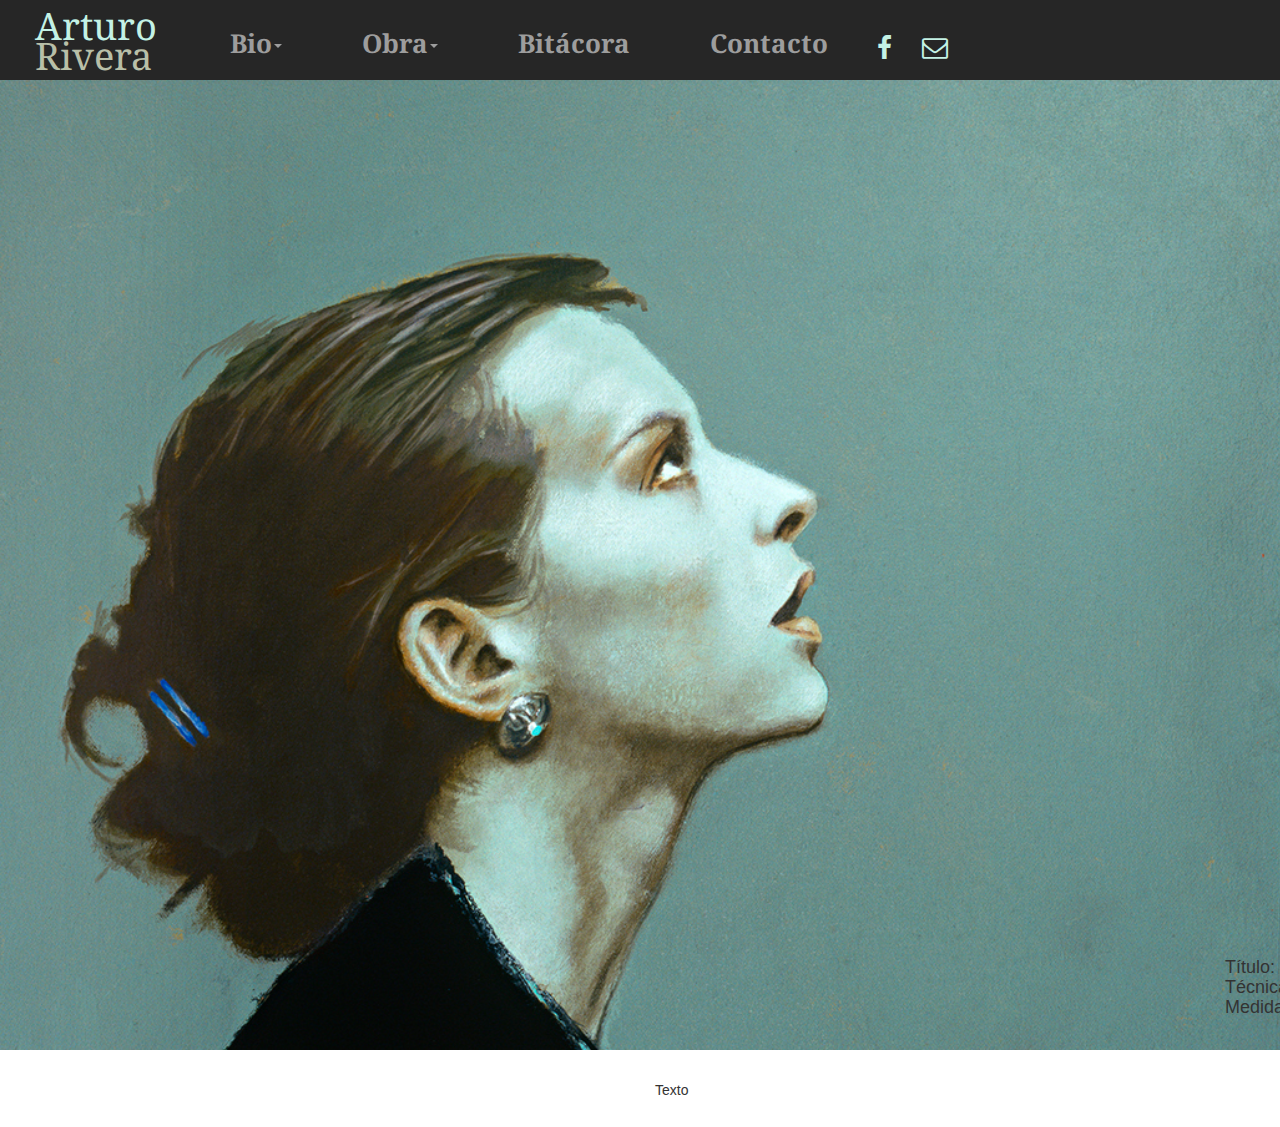
==== documentos/www/index.html @ b8a372f9 "Se completo el diseño de la NAVBAR" ====
<!DOCTYPE html>
<html >

<head>
    <meta charset="utf-8">
    <meta http-equiv="X-UA-Compatible" content "IE-edge">
    <meta name="viewport" content="width=device-width, initial-scale=1">
    <title> Arturo Rivera</title>
    <link href="css/styles.css" rel="stylesheet">
    <!-- Bootstrap CSS-->
    <link href="css/bootstrap.css" rel="stylesheet">

    <link href="css/bootstrap-social.css" rel="stylesheet">
    <link href="css/font-awesome.min.css" rel="stylesheet">
    <!-- Fonts Links-->
    <link href="https://fonts.googleapis.com/css?family=Droid+Serif:400,700|Montserrat:400,700" rel="stylesheet">
    <!-- FontawesomeCDN-->
    <link rel="stylesheet" href="https://maxcdn.bootstrapcdn.com/font-awesome/4.6.3/css/font-awesome.min.css">

    <body>
        <!--NavBar-->
        <nav class="navbar navbar-inverse " role="navigation">
            <!-- Brand and toggle get grouped for better mobile display-->
            <div class="container-fluid">
                <div class="navbar-heade">
                    <!-- TODO Solucionar que el boton de menu del disposivo movil,
                  no muestra las opciones para navegar-->
                    <button type="button" class="navbar-toggle" data-toggle="collapse" data-target="#nav-cont">
                      <span class="icon-bar"></span>
                      <span class="icon-bar"></span>
                      <span class="icon-bar"></span>
                    </button>
                    <div class="button logo navbar-brand">
                        <a href="#index ">
                            <div class="row ">
                                <p class="logo0">Arturo</p>
                            </div>
                            <div class="row">
                                <p class="logo1">Rivera</p>
                            </div>
                        </a>
                    </div>
                </div>
                <!-- Collect the nav links, forms, and other content for toggling -->
                <div class=" collapse navbar-collapse main-nav" id="nav-cont">
                    <div class="container col-xs-12 col-sm-10 col-md-8 ">
                        <ul class="nav navbar-nav navbar-right">
                            <li >
                                <a class="fa fa-2x fa-facebook-f" href="https://www.facebook.com/profile.php?id=100011959423490&fref=ts"></a>
                            </li>
                            <li  >
                                <a class="fa fa-2x fa-envelope-o" href="mailto:arturorivera1945@gmail.com"></a>
                            </li>
                        </ul>
                        <ul class="nav navbar-nav navbar-left">
                            <li class=" element-nav dropdown">
                                <a href="#" class="dropdown-toggle" data-toggle="dropdown" role="button" aria-haspopup="true" aria-expanded="false">Bio<span class="caret"></span></a>
                                <ul class="dropdown-menu">
                                    <li class="element-nav">
                                        <a href="#">Semblanza</a>
                                    </li>
                                    <li class="element-nav">
                                        <a href="#">Línea del Tiempo</a>
                                    </li>
                                </ul>
                            </li>
                            <li class=" dropdown element-nav">
                                <a href="#" class="dropdown-toggle" data-toggle="dropdown" role="button" aria-haspopup="true" aria-expanded="false">Obra<span class="caret"></span></a>
                                <ul class="dropdown-menu">
                                    <li class="element-nav">
                                        <a href="#">Obra Pictórica</a>
                                    </li>
                                    <li class="element-nav">
                                        <a href="#">Obra Gráfica</a>
                                    </li>
                                    <li class="element-nav">
                                        <a href="#">Obra Tridimensional</a>
                                    </li>
                                </ul>
                            </li>
                            <li class="element-nav">
                                <a href="#">Bitácora</a>
                            </li>
                            <li class="element-nav">
                                <a href="#">Contacto</a>
                            </li>
                        </ul>

                    </div>
                </div>
                <!-- /.navbar-collapse -->
            </div>
        </nav>
        <div class="jumbotron">
            <div class="container push-spaces">
                <div style="padding-top:850px ;" class="container col-sm-offset-12 fichas-tecnicas">
                  <h4>Título: Casi nunca</br>Técnica: Óleo/tela</br>Medida: 80 x 62cm</h4>
                </div>
            </div>
        </div>

        <div id="texto-inicio" class="container col-sm-offset-6">
            <p>Texto</p< </div>



                <!-- jQuery (necessary for Bootstrap's JavaScript plugins) -->
                <script src="https://ajax.googleapis.com/ajax/libs/jquery/1.11.3/jquery.min.js"></script>
                <!-- jQuery (necessary for Bootstrap's JavaScript plugins) -->
                <script src="appscripts/bootstrap.js"></script>
                <script src="appscript/jquery-1.6.1.min.js"></script>
    </body>

</html>
---- documentos/www/css/styles.css ----
/*
Paletas de colores
AR011
#D92A4A
#0D0D0D
#F2F2F2
#262626
#6092A6

AR009
#262626
#DCF2F0
#C4F2E5
#B8BFA8
#595857
*/
font-family: 'Droid Serif', serif;
font-family: 'Montserrat', sans-serif;
@media media(min-width:768px) {

}
body {
    font-family: 'Montserrat', sans-serif;
    font-size: 14px;
    background: #F2F2F2;
    width: 100%;
}

h1,h2,h3,h4{
  font-family: 'Droid Serif', serif;
}

p.logo0 {
    color: #C4F2E5 !important;
}
p.logo1 {
    color: #B8BFA8 !important;
}

.logo {
    padding-left: 30px;
    font-family: 'Droid Serif', serf;
    font-size: 36px;
    opacity: 0.8;
    width:150px;
    filter: alpha(opacity=40);
}

.logo:hover {
    opacity: 1;
}

.main-nav {
    font-family: 'Droid Serif', serif;
    font-weight: bold;
}

.nav a {
    font-size: 26px;
}

.nav a:hover {
    color: #D92A4A !important;
}

ul.dropdown-menu>li {
    font-family: 'Montserrat', sans-serif;
    font-size: 18px ;
    background: #F2F2F2;
}

.nav>li:hover {}
.navbar-left{
  left: 500px;
}
.navbar-inverse .navbar-nav > li > a{


}
.element-nav{
  padding-top: 10px;
  padding-left: 50px;
}

.navbar-nav>li>.dropdown-menu, .navbar-nav>li>a {
    font-size: 26px;
    color: #DCF2F0;
}

.jumbotron {
    margin-top: -50px;
    margin-bottom: 0px;
    background: url("../data/CasinuncaBR00.jpg") ;
    background-repeat: no-repeat;
    background-size: cover;
      height: 1000px; /*same height as jumbotron */
      width: 100%;
      top:0;
      left:0;
      z-index: -1;
}
.fichas-tecnicas{
  padding-bottom: 100px;

}

a.fa{
  color: #C4F2E5 !important;
  margin-top:20px;
}
a.fa:hover{
  color:  #F2F2F2 !important;
}
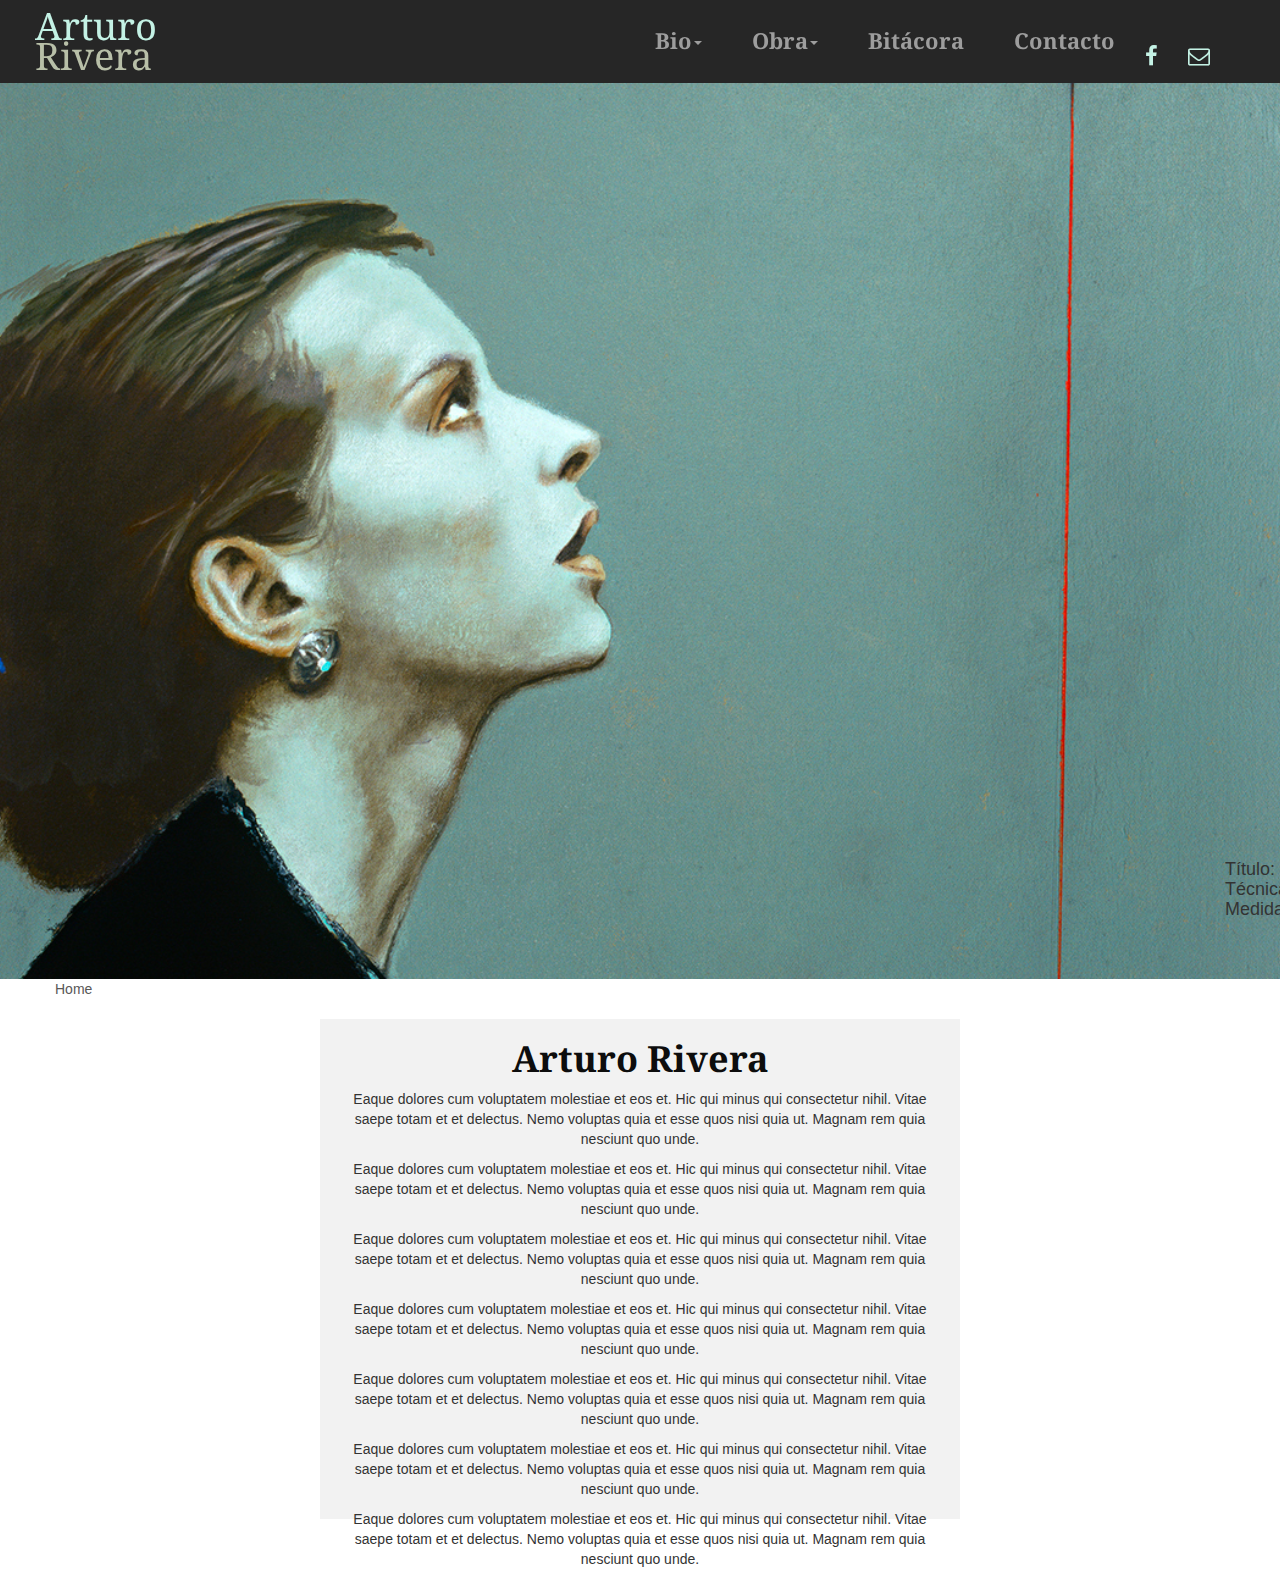
==== commit 7155a414: "agregue toda als estructura de la pagina y quedo resuelta la barra de navegacionn" ====
--- a/documentos/www/index.html
+++ b/documentos/www/index.html
@@ -1,5 +1,5 @@
 <!DOCTYPE html>
-<html >
+<html>
 
 <head>
     <meta charset="utf-8">
@@ -19,10 +19,10 @@
 
     <body>
         <!--NavBar-->
-        <nav class="navbar navbar-inverse " role="navigation">
+        <nav class="navbar navbar-inverse navbar-fixed-top" role="navigation">
             <!-- Brand and toggle get grouped for better mobile display-->
             <div class="container-fluid">
-                <div class="navbar-heade">
+                <div class="navbar-header">
                     <!-- TODO Solucionar que el boton de menu del disposivo movil,
                   no muestra las opciones para navegar-->
                     <button type="button" class="navbar-toggle" data-toggle="collapse" data-target="#nav-cont">
@@ -31,7 +31,7 @@
                       <span class="icon-bar"></span>
                     </button>
                     <div class="button logo navbar-brand">
-                        <a href="#index ">
+                        <a href="index.html ">
                             <div class="row ">
                                 <p class="logo0">Arturo</p>
                             </div>
@@ -43,72 +43,83 @@
                 </div>
                 <!-- Collect the nav links, forms, and other content for toggling -->
                 <div class=" collapse navbar-collapse main-nav" id="nav-cont">
-                    <div class="container col-xs-12 col-sm-10 col-md-8 ">
+                    <div class="container ">
                         <ul class="nav navbar-nav navbar-right">
-                            <li >
+                          <li class=" element-nav dropdown">
+                              <a href="#" class="dropdown-toggle" data-toggle="dropdown" role="button" aria-haspopup="true" aria-expanded="false">Bio<span class="caret"></span></a>
+                              <ul class="dropdown-menu">
+                                  <li class="element-nav">
+                                      <a href="semblanza.html">Semblanza</a>
+                                  </li>
+                                  <li class="element-nav">
+                                      <a href="linea.html">Línea del Tiempo</a>
+                                  </li>
+                              </ul>
+                          </li>
+                          <li class=" dropdown element-nav">
+                              <a href="#" class="dropdown-toggle" data-toggle="dropdown" role="button" aria-haspopup="true" aria-expanded="false">Obra<span class="caret"></span></a>
+                              <ul class="dropdown-menu">
+                                  <li class="element-nav">
+                                      <a href="pictorica.html">Obra Pictórica</a>
+                                  </li>
+                                  <li class="element-nav">
+                                      <a href="grafica.html">Obra Gráfica</a>
+                                  </li>
+                                  <li class="element-nav">
+                                      <a href="tridi.html">Obra Tridimensional</a>
+                                  </li>
+                              </ul>
+                          </li>
+                          <li class="element-nav">
+                              <a href="bitacora.html">Bitácora</a>
+                          </li>
+                          <li class="element-nav">
+                              <a href="contacto.html">Contacto</a>
+                          </li>
+                            <li>
                                 <a class="fa fa-2x fa-facebook-f" href="https://www.facebook.com/profile.php?id=100011959423490&fref=ts"></a>
                             </li>
-                            <li  >
+                            <li>
                                 <a class="fa fa-2x fa-envelope-o" href="mailto:arturorivera1945@gmail.com"></a>
                             </li>
                         </ul>
-                        <ul class="nav navbar-nav navbar-left">
-                            <li class=" element-nav dropdown">
-                                <a href="#" class="dropdown-toggle" data-toggle="dropdown" role="button" aria-haspopup="true" aria-expanded="false">Bio<span class="caret"></span></a>
-                                <ul class="dropdown-menu">
-                                    <li class="element-nav">
-                                        <a href="#">Semblanza</a>
-                                    </li>
-                                    <li class="element-nav">
-                                        <a href="#">Línea del Tiempo</a>
-                                    </li>
-                                </ul>
-                            </li>
-                            <li class=" dropdown element-nav">
-                                <a href="#" class="dropdown-toggle" data-toggle="dropdown" role="button" aria-haspopup="true" aria-expanded="false">Obra<span class="caret"></span></a>
-                                <ul class="dropdown-menu">
-                                    <li class="element-nav">
-                                        <a href="#">Obra Pictórica</a>
-                                    </li>
-                                    <li class="element-nav">
-                                        <a href="#">Obra Gráfica</a>
-                                    </li>
-                                    <li class="element-nav">
-                                        <a href="#">Obra Tridimensional</a>
-                                    </li>
-                                </ul>
-                            </li>
-                            <li class="element-nav">
-                                <a href="#">Bitácora</a>
-                            </li>
-                            <li class="element-nav">
-                                <a href="#">Contacto</a>
-                            </li>
-                        </ul>
-
                     </div>
                 </div>
                 <!-- /.navbar-collapse -->
             </div>
         </nav>
-        <div class="jumbotron">
+        <div id="bg">
             <div class="container push-spaces">
                 <div style="padding-top:850px ;" class="container col-sm-offset-12 fichas-tecnicas">
-                  <h4>Título: Casi nunca</br>Técnica: Óleo/tela</br>Medida: 80 x 62cm</h4>
+                    <h4>Título: Casi nunca</br>Técnica: Óleo/tela</br>Medida: 80 x 62cm</h4>
                 </div>
             </div>
         </div>
 
-        <div id="texto-inicio" class="container col-sm-offset-6">
-            <p>Texto</p< </div>
+        <div class="container-fluid ">
+            <ol class="breadcrumb">
+                Home
+            </ol>
+        </div>
+        <div id="texto-inicial" class="container col-sm-6 col-sm-offset-3">
+            <h1>Arturo Rivera</h1>
+            <p>Eaque dolores cum voluptatem molestiae et eos et. Hic qui minus qui consectetur nihil. Vitae saepe totam et et delectus. Nemo voluptas quia et esse quos nisi quia ut. Magnam rem quia nesciunt quo unde.</p>
+            <p>Eaque dolores cum voluptatem molestiae et eos et. Hic qui minus qui consectetur nihil. Vitae saepe totam et et delectus. Nemo voluptas quia et esse quos nisi quia ut. Magnam rem quia nesciunt quo unde.</p>
+            <p>Eaque dolores cum voluptatem molestiae et eos et. Hic qui minus qui consectetur nihil. Vitae saepe totam et et delectus. Nemo voluptas quia et esse quos nisi quia ut. Magnam rem quia nesciunt quo unde.</p>
+            <p>Eaque dolores cum voluptatem molestiae et eos et. Hic qui minus qui consectetur nihil. Vitae saepe totam et et delectus. Nemo voluptas quia et esse quos nisi quia ut. Magnam rem quia nesciunt quo unde.</p>
+            <p>Eaque dolores cum voluptatem molestiae et eos et. Hic qui minus qui consectetur nihil. Vitae saepe totam et et delectus. Nemo voluptas quia et esse quos nisi quia ut. Magnam rem quia nesciunt quo unde.</p>
+            <p>Eaque dolores cum voluptatem molestiae et eos et. Hic qui minus qui consectetur nihil. Vitae saepe totam et et delectus. Nemo voluptas quia et esse quos nisi quia ut. Magnam rem quia nesciunt quo unde.</p>
+            <p>Eaque dolores cum voluptatem molestiae et eos et. Hic qui minus qui consectetur nihil. Vitae saepe totam et et delectus. Nemo voluptas quia et esse quos nisi quia ut. Magnam rem quia nesciunt quo unde.</p>
+
+        </div>
 
 
 
-                <!-- jQuery (necessary for Bootstrap's JavaScript plugins) -->
-                <script src="https://ajax.googleapis.com/ajax/libs/jquery/1.11.3/jquery.min.js"></script>
-                <!-- jQuery (necessary for Bootstrap's JavaScript plugins) -->
-                <script src="appscripts/bootstrap.js"></script>
-                <script src="appscript/jquery-1.6.1.min.js"></script>
+        <!-- jQuery (necessary for Bootstrap's JavaScript plugins) -->
+        <script src="https://ajax.googleapis.com/ajax/libs/jquery/1.11.3/jquery.min.js"></script>
+        <!-- jQuery (necessary for Bootstrap's JavaScript plugins) -->
+        <script src="appscripts/bootstrap.js"></script>
+        <script src="appscript/jquery-1.6.1.min.js"></script>
     </body>
 
 </html>
--- a/documentos/www/css/styles.css
+++ b/documentos/www/css/styles.css
@@ -14,11 +14,11 @@
 #B8BFA8
 #595857
 */
+
 font-family: 'Droid Serif', serif;
 font-family: 'Montserrat', sans-serif;
-@media media(min-width:768px) {
+@media media(min-width:768px) {}
 
-}
 body {
     font-family: 'Montserrat', sans-serif;
     font-size: 14px;
@@ -26,15 +26,25 @@
     width: 100%;
 }
 
-h1,h2,h3,h4{
-  font-family: 'Droid Serif', serif;
+#texto-inicial h1, h2, h3, h4 {
+    color: #0D0D0D;
+    font-family: 'Droid Serif', serif;
+    font-weight: bolder;
 }
 
 p.logo0 {
     color: #C4F2E5 !important;
 }
+
 p.logo1 {
     color: #B8BFA8 !important;
+}
+
+#texto-inicial {
+    padding-top: -50px;
+    height: 500px;
+    text-align: center;
+    background-color: #F2F2F2;
 }
 
 .logo {
@@ -42,8 +52,12 @@
     font-family: 'Droid Serif', serf;
     font-size: 36px;
     opacity: 0.8;
-    width:150px;
     filter: alpha(opacity=40);
+}
+
+.navbar-inverse {
+    height: 83px !important;
+    border-color: ;
 }
 
 .logo:hover {
@@ -56,7 +70,7 @@
 }
 
 .nav a {
-    font-size: 26px;
+    font-size: 24px;
 }
 
 .nav a:hover {
@@ -65,49 +79,67 @@
 
 ul.dropdown-menu>li {
     font-family: 'Montserrat', sans-serif;
-    font-size: 18px ;
+    font-size: 18px;
     background: #F2F2F2;
 }
 
 .nav>li:hover {}
-.navbar-left{
-  left: 500px;
+
+.navbar-left {
+    left: 500px;
 }
-.navbar-inverse .navbar-nav > li > a{
 
+.navbar-inverse .navbar-nav>li>a {}
 
-}
-.element-nav{
-  padding-top: 10px;
-  padding-left: 50px;
+.element-nav {
+    padding-top: 10px;
+    padding-left: 20px;
 }
 
 .navbar-nav>li>.dropdown-menu, .navbar-nav>li>a {
-    font-size: 26px;
+    font-size: 22px;
     color: #DCF2F0;
+}
+
+#bg {
+    background-image: url('../data/CasinuncaBR00.jpg');
+    background-repeat: no-repeat;
+    background-size: cover;
+    background-position: center;
+    width: 100%;
+    height: auto;
+    position: relative;
+}
+
+@media only screen and (max-width: 846px) {
+    .navbar-inverse.navbar-fixed-top{
+      height:170px;
+    }
 }
 
 .jumbotron {
     margin-top: -50px;
     margin-bottom: 0px;
-    background: url("../data/CasinuncaBR00.jpg") ;
+    background: url("../data/CasinuncaBR00.jpg");
     background-repeat: no-repeat;
     background-size: cover;
-      height: 1000px; /*same height as jumbotron */
-      width: 100%;
-      top:0;
-      left:0;
-      z-index: -1;
-}
-.fichas-tecnicas{
-  padding-bottom: 100px;
-
+    height: 1000px;
+    /*same height as jumbotron */
+    width: 100%;
+    top: 0;
+    left: 0;
+    z-index: -1;
 }
 
-a.fa{
-  color: #C4F2E5 !important;
-  margin-top:20px;
+.fichas-tecnicas {
+    padding-bottom: 50px;
 }
-a.fa:hover{
-  color:  #F2F2F2 !important;
+
+a.fa {
+    color: #C4F2E5 !important;
+    margin-top: 30px;
 }
+
+a.fa:hover {
+    color: #F2F2F2 !important;
+}
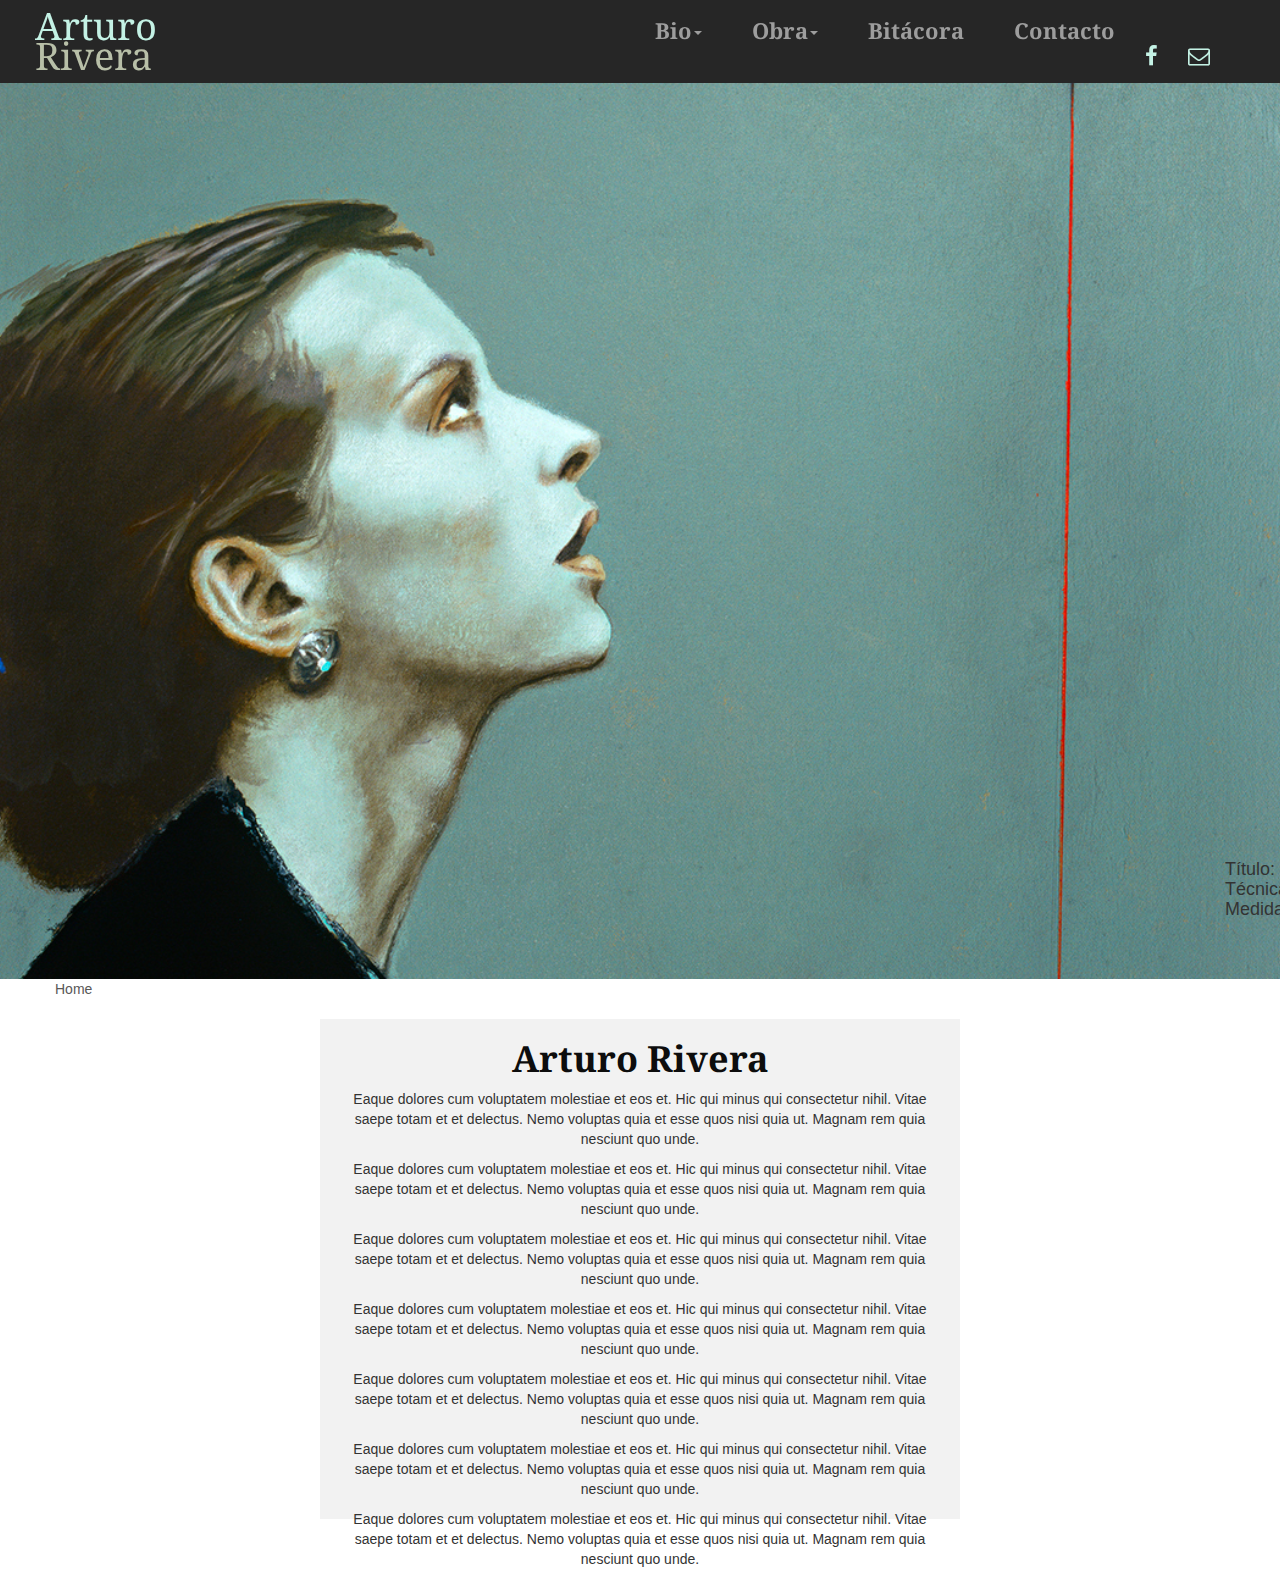
==== commit b0ba8c24: "Se repararon algunos aspectos de la barra de nav  y se agrego otra imagen de fondo para moviles ne l" ====
--- a/documentos/www/index.html
+++ b/documentos/www/index.html
@@ -23,8 +23,8 @@
             <!-- Brand and toggle get grouped for better mobile display-->
             <div class="container-fluid">
                 <div class="navbar-header">
-                    <!-- TODO Solucionar que el boton de menu del disposivo movil,
-                  no muestra las opciones para navegar-->
+                    <!-- TODO Solucionar la altura de la barra navegacion
+                  aproximadamente en el pixel 770 la altura no cuadra-->
                     <button type="button" class="navbar-toggle" data-toggle="collapse" data-target="#nav-cont">
                       <span class="icon-bar"></span>
                       <span class="icon-bar"></span>
@@ -45,6 +45,9 @@
                 <div class=" collapse navbar-collapse main-nav" id="nav-cont">
                     <div class="container ">
                         <ul class="nav navbar-nav navbar-right">
+                          <li>
+                            <h2 style="color:#DCF2F0 !important" class="menu-titulo" >Menu</h2>
+                          </li>
                           <li class=" element-nav dropdown">
                               <a href="#" class="dropdown-toggle" data-toggle="dropdown" role="button" aria-haspopup="true" aria-expanded="false">Bio<span class="caret"></span></a>
                               <ul class="dropdown-menu">
@@ -88,6 +91,7 @@
                 <!-- /.navbar-collapse -->
             </div>
         </nav>
+        <!--TODO Arreglar el fondo para hacerlo responsivo con la imagen movil-->
         <div id="bg">
             <div class="container push-spaces">
                 <div style="padding-top:850px ;" class="container col-sm-offset-12 fichas-tecnicas">
--- a/documentos/www/css/styles.css
+++ b/documentos/www/css/styles.css
@@ -17,8 +17,6 @@
 
 font-family: 'Droid Serif', serif;
 font-family: 'Montserrat', sans-serif;
-@media media(min-width:768px) {}
-
 body {
     font-family: 'Montserrat', sans-serif;
     font-size: 14px;
@@ -83,13 +81,10 @@
     background: #F2F2F2;
 }
 
-.nav>li:hover {}
-
 .navbar-left {
     left: 500px;
 }
 
-.navbar-inverse .navbar-nav>li>a {}
 
 .element-nav {
     padding-top: 10px;
@@ -111,10 +106,40 @@
     position: relative;
 }
 
-@media only screen and (max-width: 846px) {
-    .navbar-inverse.navbar-fixed-top{
-      height:170px;
+.fichas-tecnicas {
+    padding-bottom: 50px;
+}
+.menu-titulo{
+  display:none;
+}
+
+@media (max-width:767px) {
+    #bg {
+        top:30px;
+        background-image: url('../data/La paloma BRm.jpg');
     }
+    .fichas-tecnicas{
+      margin-right:150px;
+      color:#DCF2F0;
+    }
+     .navbar-collapse{
+      opacity:0.5;
+    }
+    .menu-titulo{
+      display:block;
+      color:#DCF2F0;
+    }
+}
+
+@media (max-width: 846px) {
+    .navbar-inverse.navbar-fixed-top {
+        height: 170px;
+    }
+}
+
+.nav > li{
+  padding-top: 0px;
+  padding-bottom: 0px;
 }
 
 .jumbotron {
@@ -131,10 +156,6 @@
     z-index: -1;
 }
 
-.fichas-tecnicas {
-    padding-bottom: 50px;
-}
-
 a.fa {
     color: #C4F2E5 !important;
     margin-top: 30px;
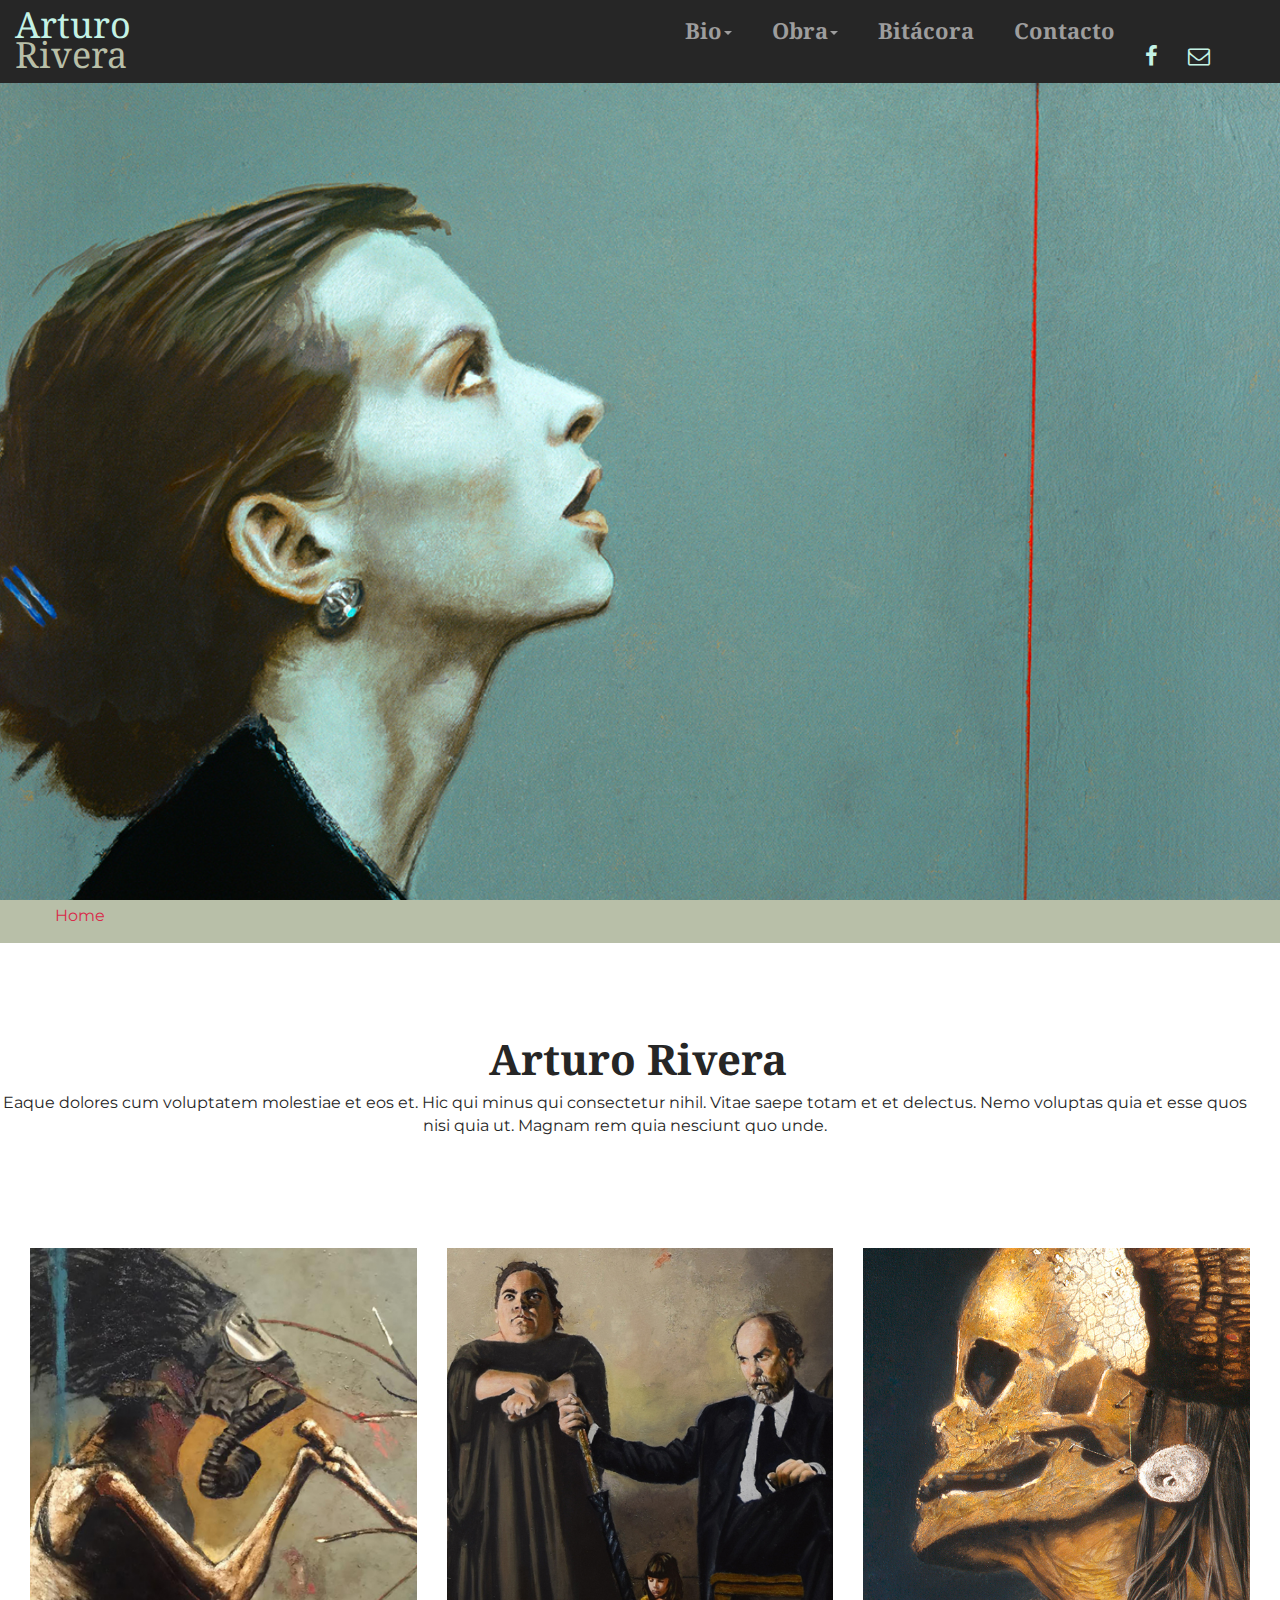
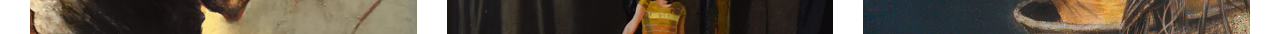
==== commit 4638beff: "Avances en el layout general de la pagina" ====
--- a/documentos/www/index.html
+++ b/documentos/www/index.html
@@ -6,16 +6,19 @@
     <meta http-equiv="X-UA-Compatible" content "IE-edge">
     <meta name="viewport" content="width=device-width, initial-scale=1">
     <title> Arturo Rivera</title>
-    <link href="css/styles.css" rel="stylesheet">
+
+
+
+
     <!-- Bootstrap CSS-->
     <link href="css/bootstrap.css" rel="stylesheet">
-
     <link href="css/bootstrap-social.css" rel="stylesheet">
     <link href="css/font-awesome.min.css" rel="stylesheet">
     <!-- Fonts Links-->
     <link href="https://fonts.googleapis.com/css?family=Droid+Serif:400,700|Montserrat:400,700" rel="stylesheet">
     <!-- FontawesomeCDN-->
     <link rel="stylesheet" href="https://maxcdn.bootstrapcdn.com/font-awesome/4.6.3/css/font-awesome.min.css">
+    <link href="css/styles.css" rel="stylesheet">
 
     <body>
         <!--NavBar-->
@@ -45,40 +48,40 @@
                 <div class=" collapse navbar-collapse main-nav" id="nav-cont">
                     <div class="container ">
                         <ul class="nav navbar-nav navbar-right">
-                          <li>
-                            <h2 style="color:#DCF2F0 !important" class="menu-titulo" >Menu</h2>
-                          </li>
-                          <li class=" element-nav dropdown">
-                              <a href="#" class="dropdown-toggle" data-toggle="dropdown" role="button" aria-haspopup="true" aria-expanded="false">Bio<span class="caret"></span></a>
-                              <ul class="dropdown-menu">
-                                  <li class="element-nav">
-                                      <a href="semblanza.html">Semblanza</a>
-                                  </li>
-                                  <li class="element-nav">
-                                      <a href="linea.html">Línea del Tiempo</a>
-                                  </li>
-                              </ul>
-                          </li>
-                          <li class=" dropdown element-nav">
-                              <a href="#" class="dropdown-toggle" data-toggle="dropdown" role="button" aria-haspopup="true" aria-expanded="false">Obra<span class="caret"></span></a>
-                              <ul class="dropdown-menu">
-                                  <li class="element-nav">
-                                      <a href="pictorica.html">Obra Pictórica</a>
-                                  </li>
-                                  <li class="element-nav">
-                                      <a href="grafica.html">Obra Gráfica</a>
-                                  </li>
-                                  <li class="element-nav">
-                                      <a href="tridi.html">Obra Tridimensional</a>
-                                  </li>
-                              </ul>
-                          </li>
-                          <li class="element-nav">
-                              <a href="bitacora.html">Bitácora</a>
-                          </li>
-                          <li class="element-nav">
-                              <a href="contacto.html">Contacto</a>
-                          </li>
+                            <li>
+                                <h2 style="color:#DCF2F0 !important" class="menu-titulo">Menu</h2>
+                            </li>
+                            <li class=" element-nav dropdown">
+                                <a href="#" class="dropdown-toggle" data-toggle="dropdown" role="button" aria-haspopup="true" aria-expanded="false">Bio<span class="caret"></span></a>
+                                <ul class="dropdown-menu">
+                                    <li class="element-nav">
+                                        <a href="semblanza.html">Semblanza</a>
+                                    </li>
+                                    <li class="element-nav">
+                                        <a href="linea.html">Línea del Tiempo</a>
+                                    </li>
+                                </ul>
+                            </li>
+                            <li class=" dropdown element-nav">
+                                <a href="#" class="dropdown-toggle" data-toggle="dropdown" role="button" aria-haspopup="true" aria-expanded="false">Obra<span class="caret"></span></a>
+                                <ul class="dropdown-menu">
+                                    <li class="element-nav">
+                                        <a href="pictorica.html">Pintura</a>
+                                    </li>
+                                    <li class="element-nav">
+                                        <a href="grafica.html">Gráfica</a>
+                                    </li>
+                                    <li class="element-nav">
+                                        <a href="tridi.html">Escultura</a>
+                                    </li>
+                                </ul>
+                            </li>
+                            <li class="element-nav">
+                                <a href="bitacora.html">Bitácora</a>
+                            </li>
+                            <li class="element-nav">
+                                <a href="contacto.html">Contacto</a>
+                            </li>
                             <li>
                                 <a class="fa fa-2x fa-facebook-f" href="https://www.facebook.com/profile.php?id=100011959423490&fref=ts"></a>
                             </li>
@@ -91,39 +94,63 @@
                 <!-- /.navbar-collapse -->
             </div>
         </nav>
-        <!--TODO Arreglar el fondo para hacerlo responsivo con la imagen movil-->
         <div id="bg">
-            <div class="container push-spaces">
-                <div style="padding-top:850px ;" class="container col-sm-offset-12 fichas-tecnicas">
-                    <h4>Título: Casi nunca</br>Técnica: Óleo/tela</br>Medida: 80 x 62cm</h4>
-                </div>
+            <div class="container-fluid row">
+            </div>
+        </div>
+        <!--        Fichas Tecnicas
+<div style="background-color:transparent"class="fichas-t container row ">
+          <div class="container  col-xs-3 fichas-tecnicas-m">
+              <h4>Título: La Paloma </br>Técnica: Óleo/tela</br>Medida: 56 x 37cm</h4>
+          </div>
+            <div class="container col-md-offset-10 col-md-3 fichas-tecnicas">
+                <h4>Título: Casi nunca</br>Técnica: Óleo/tela</br>Medida: 80 x 62cm</h4>
+            </div>
+        </div>-->
+        <div class="bread-placeholder">
+            <div id="bread" class="container-fluid">
+                <ol class="breadcrumb ">
+                    <li class="breadcrumb-item active">Home</li>
+                </ol>
             </div>
         </div>
 
-        <div class="container-fluid ">
-            <ol class="breadcrumb">
-                Home
-            </ol>
-        </div>
-        <div id="texto-inicial" class="container col-sm-6 col-sm-offset-3">
+        <div id="texto-inicial-p" class="container-fluid row ">
+            </br>
             <h1>Arturo Rivera</h1>
             <p>Eaque dolores cum voluptatem molestiae et eos et. Hic qui minus qui consectetur nihil. Vitae saepe totam et et delectus. Nemo voluptas quia et esse quos nisi quia ut. Magnam rem quia nesciunt quo unde.</p>
-            <p>Eaque dolores cum voluptatem molestiae et eos et. Hic qui minus qui consectetur nihil. Vitae saepe totam et et delectus. Nemo voluptas quia et esse quos nisi quia ut. Magnam rem quia nesciunt quo unde.</p>
-            <p>Eaque dolores cum voluptatem molestiae et eos et. Hic qui minus qui consectetur nihil. Vitae saepe totam et et delectus. Nemo voluptas quia et esse quos nisi quia ut. Magnam rem quia nesciunt quo unde.</p>
-            <p>Eaque dolores cum voluptatem molestiae et eos et. Hic qui minus qui consectetur nihil. Vitae saepe totam et et delectus. Nemo voluptas quia et esse quos nisi quia ut. Magnam rem quia nesciunt quo unde.</p>
-            <p>Eaque dolores cum voluptatem molestiae et eos et. Hic qui minus qui consectetur nihil. Vitae saepe totam et et delectus. Nemo voluptas quia et esse quos nisi quia ut. Magnam rem quia nesciunt quo unde.</p>
-            <p>Eaque dolores cum voluptatem molestiae et eos et. Hic qui minus qui consectetur nihil. Vitae saepe totam et et delectus. Nemo voluptas quia et esse quos nisi quia ut. Magnam rem quia nesciunt quo unde.</p>
-            <p>Eaque dolores cum voluptatem molestiae et eos et. Hic qui minus qui consectetur nihil. Vitae saepe totam et et delectus. Nemo voluptas quia et esse quos nisi quia ut. Magnam rem quia nesciunt quo unde.</p>
-
         </div>
 
+        <div class=" container-fluid  img-pie">
+            <div id="img01" class="container col-xs-12 col-sm-4">
+                <img class="img-responsive" src="../www/data/pie-depag00-Chikungunya BR.jpg" alt="01" />
+            </div>
+            <div id="img02" class="container col-xs-12 col-sm-4">
+                <img class="img-responsive" src="../www/data/pie-depag01-Mise en scène BR.jpg" alt="02" />
+            </div>
+            <div id="img03" class="container col-xs-12 col-sm-4">
+                <img class="img-responsive" src="../www/data/pie-depag03-El kanato de la Horda de Oro BR.jpg" alt="03" />
+            </div>
+        </div>
 
 
         <!-- jQuery (necessary for Bootstrap's JavaScript plugins) -->
         <script src="https://ajax.googleapis.com/ajax/libs/jquery/1.11.3/jquery.min.js"></script>
         <!-- jQuery (necessary for Bootstrap's JavaScript plugins) -->
-        <script src="appscripts/bootstrap.js"></script>
-        <script src="appscript/jquery-1.6.1.min.js"></script>
+        <script src="appscripts/bootstrap.js" type="text/javascript">
+            >
+        </script>
+        <script src="appscripts/jquery-1.6.1.min.js" type="text/javascript">
+            >
+        </script>
+
+        <script src="appscripts/jquery-scrolltofixed-min.js" type="text/javascript">
+            >
+        </script>
+        <script src="appscripts/jquery-scrolltofixed.js" type="text/javascript">
+            >
+        </script>
+        <script src="appscripts/myjquery.js" type="text/javascript"></script>
     </body>
 
 </html>
--- a/documentos/www/css/styles.css
+++ b/documentos/www/css/styles.css
@@ -2,10 +2,7 @@
 Paletas de colores
 AR011
 #D92A4A
-#0D0D0D
 #F2F2F2
-#262626
-#6092A6
 
 AR009
 #262626
@@ -17,17 +14,115 @@
 
 font-family: 'Droid Serif', serif;
 font-family: 'Montserrat', sans-serif;
+html {
+    background-color: transparent !important;
+}
+
 body {
     font-family: 'Montserrat', sans-serif;
-    font-size: 14px;
-    background: #F2F2F2;
-    width: 100%;
-}
-
-#texto-inicial h1, h2, h3, h4 {
-    color: #0D0D0D;
+    font-size: 16px;
+    color: #262626;
+    background-color: transparent !important;
+    width: 100%;
+}
+
+h1 {
+    font-size: 42px !important;
+    font-weight: bolder !important;
+}
+
+.titulos {
+    padding-top: 0px;
     font-family: 'Droid Serif', serif;
     font-weight: bolder;
+    text-align: center-block;
+    padding-left: 25px;
+}
+
+
+h1, h2, h3, h4 {
+    color: #262626;
+    padding-top: 0px;
+    font-family: 'Droid Serif', serif;
+    font-weight: bolder;
+    text-align: center-block;
+    padding-left: 25px;
+}
+
+#rel-pub {
+    height: auto;
+    position: relative;
+    padding-top: 5px;
+    padding-bottom: 5px;
+    background-color: #B8BFA8;
+}
+
+.img-pie {
+    height: auto;
+}
+
+.img-ret {
+    padding-top: 50px;
+    padding-bottom: 50px;
+}
+
+#semb {
+    padding-top: 100px;
+}
+
+.espacio {
+    height: 300px;
+    background-color: transparent;
+}
+
+.sticky {
+    position: fixed !important;
+    z-index: 1000;
+    width: 100%;
+    top: 82px;
+    left: 0;
+}
+
+.sticky .bread-inner {
+    width: 100%;
+}
+
+#barra-lat-obras {
+    z-index: 10000px;
+    position: fixed;
+    padding-top: 130px;
+    margin-left: -20px;
+    width: 250px;
+    height: 100%;
+      color: #F2F2F2 !important;
+    background-color: #262626;
+    list-style: none;
+}
+
+
+
+#catalogo {
+    padding-top: 120px;
+}
+
+
+#bread {
+    position: relative;
+}
+
+.bread-placeholder {
+    background-color: #B8BFA8;
+}
+
+.breadcrumb {
+    width: 100%;
+    position: relative padding-top: 10px;
+    padding-bottom: 5px;
+}
+
+.container-fluid {
+    width: 100%;
+    background-color: transparent;
 }
 
 p.logo0 {
@@ -38,11 +133,16 @@
     color: #B8BFA8 !important;
 }
 
-#texto-inicial {
-    padding-top: -50px;
-    height: 500px;
+#semb {
+    padding-top: 120px;
+}
+
+#texto-inicial-p {
     text-align: center;
-    background-color: #F2F2F2;
+    padding-top: 50px;
+    padding-bottom: 100px;
+    height: auto;
+    background-color: transparent;
 }
 
 .logo {
@@ -66,6 +166,14 @@
     font-family: 'Droid Serif', serif;
     font-weight: bold;
 }
+.list-group-item a {
+    color: #C4F2E5 ;
+    font-size: 24px;
+}
+
+.list-group-item a:hover {
+    color: #D92A4A !important;
+}
 
 .nav a {
     font-size: 24px;
@@ -85,11 +193,12 @@
     left: 500px;
 }
 
-
 .element-nav {
     padding-top: 10px;
-    padding-left: 20px;
-}
+    padding-left: 10px;
+}
+
+.navbar-nav>li>.dropdown-menu {}
 
 .navbar-nav>li>.dropdown-menu, .navbar-nav>li>a {
     font-size: 22px;
@@ -101,33 +210,45 @@
     background-repeat: no-repeat;
     background-size: cover;
     background-position: center;
-    width: 100%;
-    height: auto;
-    position: relative;
-}
-
-.fichas-tecnicas {
-    padding-bottom: 50px;
-}
-.menu-titulo{
-  display:none;
+    background-attachment: fixed;
+    width: 100%;
+    height: 900px;
+}
+
+.fichas-t {
+    background: transparent !important;
+}
+
+.menu-titulo {
+    display: none;
+}
+
+
+#wrapper-lateral {
+  display:block;
+    text-align: center;
+    padding-right: -100px;
+    background-color: #262626;
 }
 
 @media (max-width:767px) {
     #bg {
-        top:30px;
+        height: auto;
+        margin-top: 50px;
+        padding-top: 100%;
         background-image: url('../data/La paloma BRm.jpg');
     }
-    .fichas-tecnicas{
-      margin-right:150px;
-      color:#DCF2F0;
-    }
-     .navbar-collapse{
-      opacity:0.5;
-    }
-    .menu-titulo{
-      display:block;
-      color:#DCF2F0;
+
+    #barra-lat-obras {
+      padding-right: -400px;
+      display:none;
+    }
+    .navbar-collapse {
+        opacity: 0.5;
+    }
+    .menu-titulo {
+        display: block;
+        color: #DCF2F0;
     }
 }
 
@@ -137,23 +258,9 @@
     }
 }
 
-.nav > li{
-  padding-top: 0px;
-  padding-bottom: 0px;
-}
-
-.jumbotron {
-    margin-top: -50px;
-    margin-bottom: 0px;
-    background: url("../data/CasinuncaBR00.jpg");
-    background-repeat: no-repeat;
-    background-size: cover;
-    height: 1000px;
-    /*same height as jumbotron */
-    width: 100%;
-    top: 0;
-    left: 0;
-    z-index: -1;
+.nav>li {
+    padding-top: 0px;
+    padding-bottom: 0px;
 }
 
 a.fa {
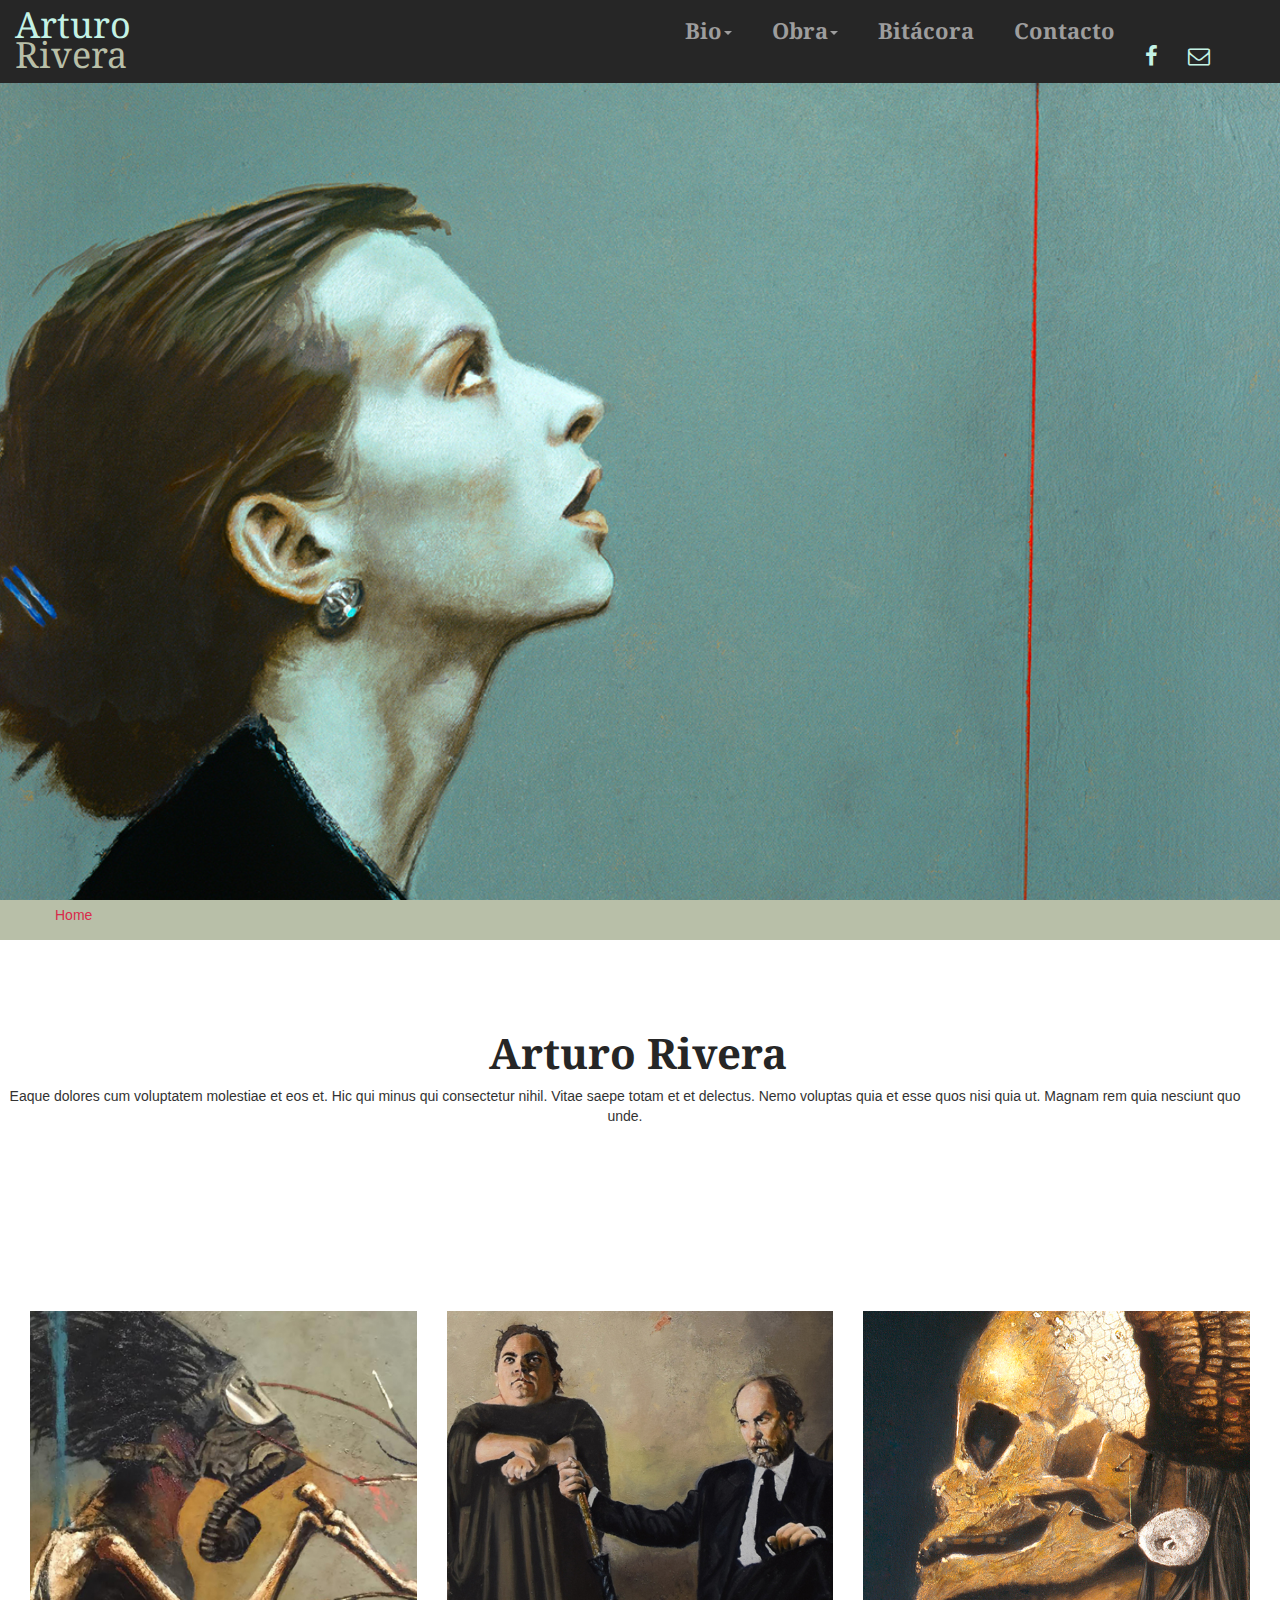
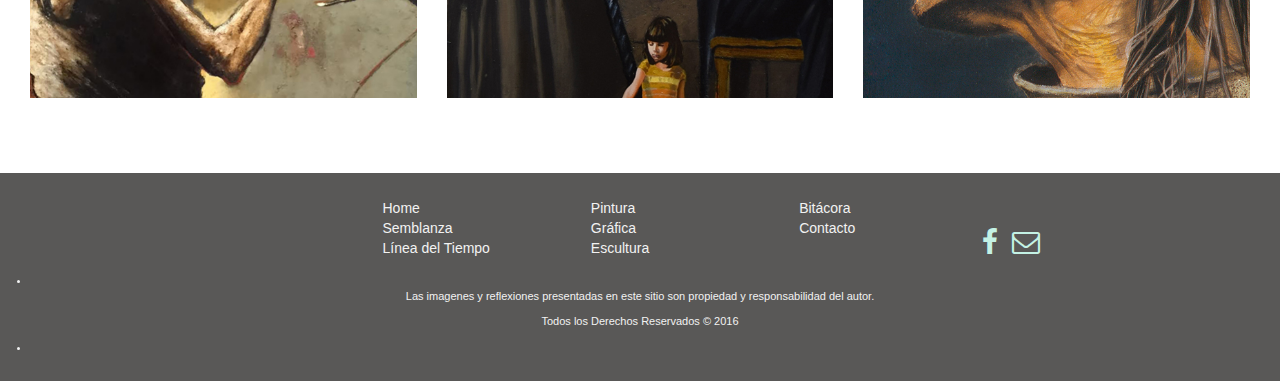
==== commit 017367bd: "Se sigue con el proceso de maquetacion en las paginas faltantes" ====
--- a/documentos/www/index.html
+++ b/documentos/www/index.html
@@ -134,6 +134,76 @@
         </div>
 
 
+        <div id="footer" class="container-fluid col-xs-12" style="background-color:#595857">
+
+            <div class="container col-sm-2 col-sm-offset-3">
+                <ul>
+                    <li>
+                      <a href="index.html">Home</a>
+                    </li>
+                    <li>
+                        <a href="semblanza.html">Semblanza</a>
+                    </li>
+                    <li>
+                        <a href="linea.html">Línea del Tiempo</a>
+                    </li>
+                </ul>
+            </div>
+
+            <div class="container col-sm-2 ">
+                <ul>
+                    <li>
+                        <a href="pictorica.html">Pintura</a>
+                    </li>
+                    <li>
+                        <a href="grafica.html">Gráfica</a>
+                    </li>
+                    <li>
+                        <a href="tridi.html">Escultura</a>
+                    </li>
+                </ul>
+            </div>
+
+            <div class="container col-sm-2 ">
+                <ul>
+                    <li>
+                        <a href="pictorica.html">Bitácora</a>
+                    </li>
+                    <li>
+                        <a href="grafica.html">Contacto</a>
+                    </li>
+                </ul>
+            </div>
+
+            <div class="container col-sm-2 ">
+                <div class="container col-sm-2">
+                    <a class="fa fa-2x fa-facebook-f" href="https://www.facebook.com/profile.php?id=100011959423490&fref=ts"></a>
+                </div>
+                <div class="container col-sm-2 ">
+                    <a class="fa fa-2x fa-envelope-o" href="mailto:arturorivera1945@gmail.com"></a>
+
+                </div>
+            </div>
+            <div class="container col-sm-1">
+
+            </div>
+
+
+            <div  class="subtitulos container col-xs-12">
+              <li role="separator" class="divider"></li>
+                <p>
+                    Las imagenes y reflexiones presentadas en este sitio son propiedad y responsabilidad del autor.
+                </p>
+
+                <p>
+                    Todos los Derechos Reservados © 2016
+                </p>
+                <li role="separator" class="divider"></li>
+            </div>
+
+        </div>
+
+
         <!-- jQuery (necessary for Bootstrap's JavaScript plugins) -->
         <script src="https://ajax.googleapis.com/ajax/libs/jquery/1.11.3/jquery.min.js"></script>
         <!-- jQuery (necessary for Bootstrap's JavaScript plugins) -->
--- a/documentos/www/css/styles.css
+++ b/documentos/www/css/styles.css
@@ -14,15 +14,13 @@
 
 font-family: 'Droid Serif', serif;
 font-family: 'Montserrat', sans-serif;
-html {
-    background-color: transparent !important;
-}
+
 
 body {
     font-family: 'Montserrat', sans-serif;
     font-size: 16px;
     color: #262626;
-    background-color: transparent !important;
+    background-color: #f2f2f2 !important;
     width: 100%;
 }
 
@@ -32,13 +30,18 @@
 }
 
 .titulos {
-    padding-top: 0px;
+    padding-top: 20px;
+    color:#262626;
     font-family: 'Droid Serif', serif;
     font-weight: bolder;
     text-align: center-block;
-    padding-left: 25px;
-}
-
+
+    padding-bottom: 75px;
+}
+.img-row{
+  padding-top: 10px;
+  padding-bottom: 10px;
+}
 
 h1, h2, h3, h4 {
     color: #262626;
@@ -57,17 +60,42 @@
     background-color: #B8BFA8;
 }
 
+#footer {
+    padding-top: 25px;
+    height: auto;
+    padding-bottom: 25px;
+    color: #F2F2F2;
+
+}
+
+ul{
+  list-style: none!important;
+}
+.subtitulos  {
+  padding-top:5px;
+  font-size:11px;
+  text-align: center;
+}
+
 .img-pie {
+    padding-top: 75px;
     height: auto;
+    padding-bottom: 75px;
 }
 
 .img-ret {
     padding-top: 50px;
     padding-bottom: 50px;
+    opacity: 1 !important;
+
 }
 
 #semb {
-    padding-top: 100px;
+  background-image: url('../data/La jineta BR.jpg');
+  opacity: 0.8;
+  filter: alpha(opacity=40);
+    padding-top: 75px;
+    height:auto;
 }
 
 .espacio {
@@ -94,17 +122,16 @@
     margin-left: -20px;
     width: 250px;
     height: 100%;
-      color: #F2F2F2 !important;
+    color: #F2F2F2 !important;
     background-color: #262626;
     list-style: none;
 }
 
-
-
 #catalogo {
+  background-color: #f2f2f2;
     padding-top: 120px;
-}
-
+    padding-bottom: 75px;
+}
 
 #bread {
     position: relative;
@@ -166,14 +193,20 @@
     font-family: 'Droid Serif', serif;
     font-weight: bold;
 }
+
 .list-group-item a {
-    color: #C4F2E5 ;
-    font-size: 24px;
+    color: #C4F2E5;
+    font-size: 22px;
+}
+.list-group-item.active a {
+    color: #262626;
+    font-size: 22px;
 }
 
 .list-group-item a:hover {
     color: #D92A4A !important;
 }
+
 
 .nav a {
     font-size: 24px;
@@ -223,9 +256,8 @@
     display: none;
 }
 
-
 #wrapper-lateral {
-  display:block;
+    display: block;
     text-align: center;
     padding-right: -100px;
     background-color: #262626;
@@ -238,10 +270,9 @@
         padding-top: 100%;
         background-image: url('../data/La paloma BRm.jpg');
     }
-
     #barra-lat-obras {
-      padding-right: -400px;
-      display:none;
+        padding-right: -400px;
+        display: none;
     }
     .navbar-collapse {
         opacity: 0.5;
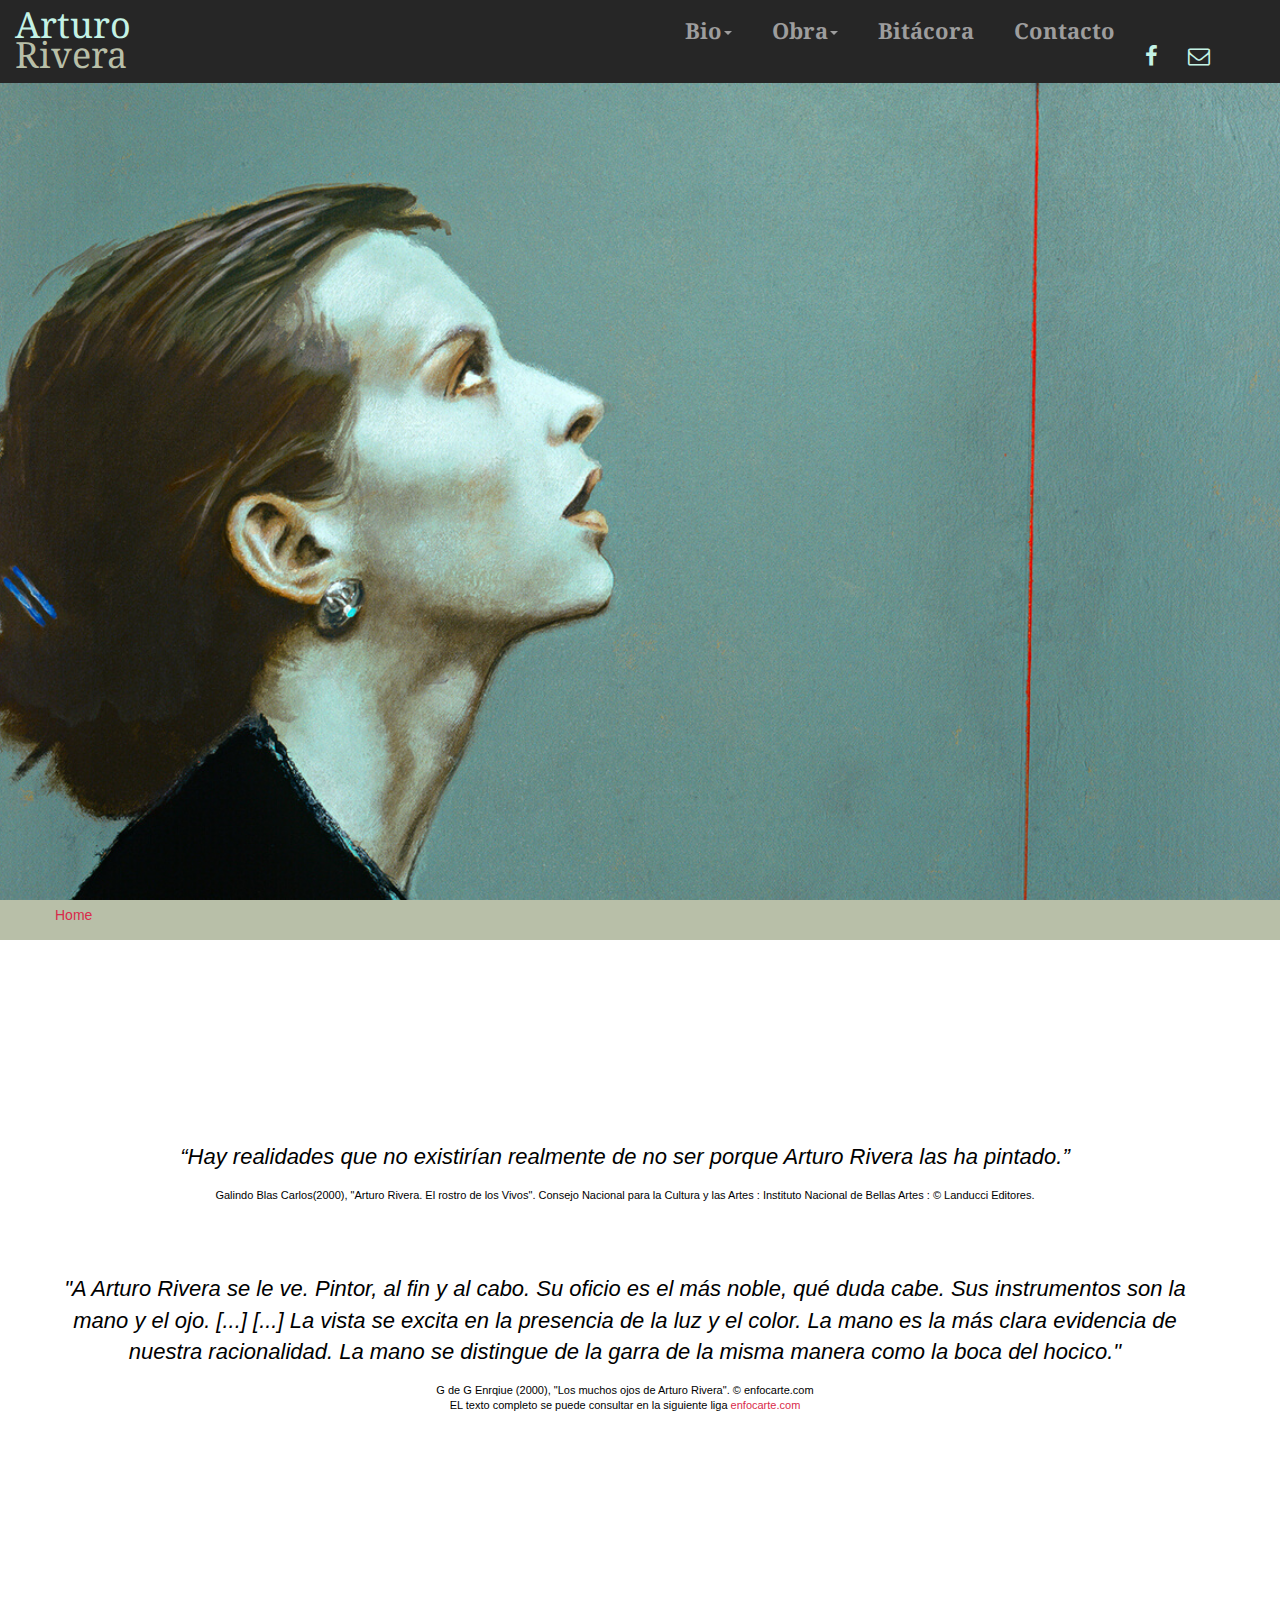
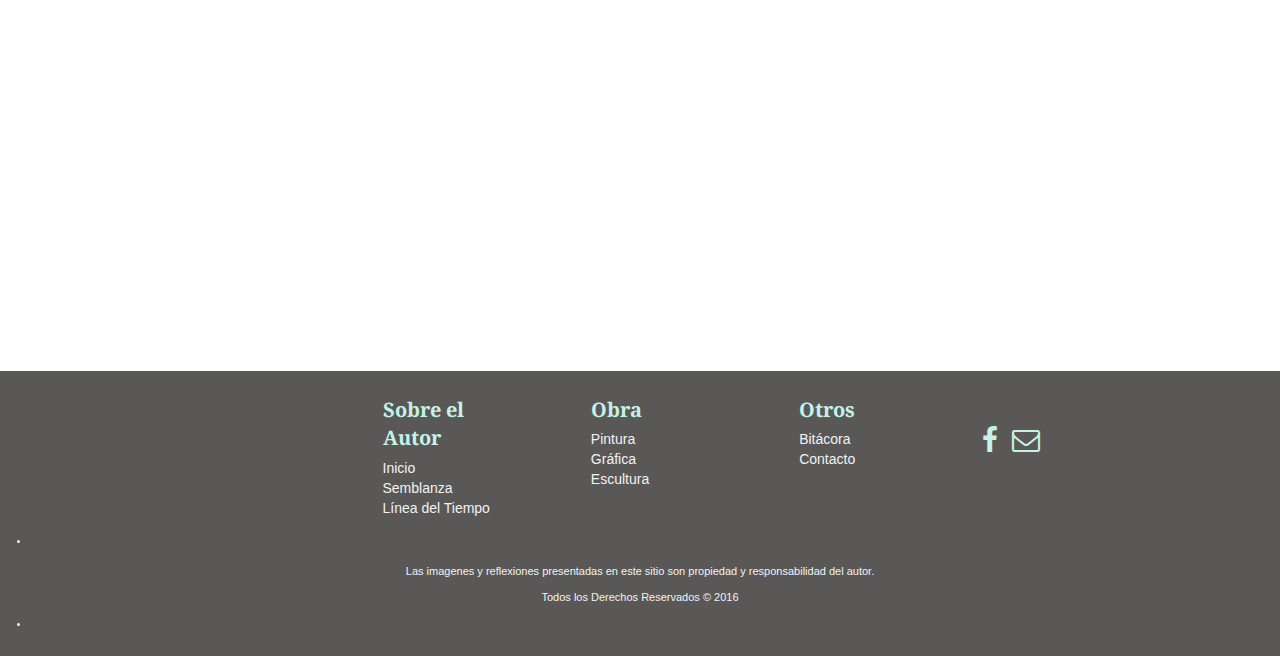
==== commit fdb3e0a0: "Trabajando en el apartado de catalogo , y potimizacion de las imagenes" ====
--- a/documentos/www/index.html
+++ b/documentos/www/index.html
@@ -14,6 +14,8 @@
     <link href="css/bootstrap.css" rel="stylesheet">
     <link href="css/bootstrap-social.css" rel="stylesheet">
     <link href="css/font-awesome.min.css" rel="stylesheet">
+    <!-- AnimateCSS -->
+    <link rel="stylesheet" href="css/animate.min.css">
     <!-- Fonts Links-->
     <link href="https://fonts.googleapis.com/css?family=Droid+Serif:400,700|Montserrat:400,700" rel="stylesheet">
     <!-- FontawesomeCDN-->
@@ -94,19 +96,11 @@
                 <!-- /.navbar-collapse -->
             </div>
         </nav>
-        <div id="bg">
+        <div id="bg" class="transp">
             <div class="container-fluid row">
             </div>
         </div>
-        <!--        Fichas Tecnicas
-<div style="background-color:transparent"class="fichas-t container row ">
-          <div class="container  col-xs-3 fichas-tecnicas-m">
-              <h4>Título: La Paloma </br>Técnica: Óleo/tela</br>Medida: 56 x 37cm</h4>
-          </div>
-            <div class="container col-md-offset-10 col-md-3 fichas-tecnicas">
-                <h4>Título: Casi nunca</br>Técnica: Óleo/tela</br>Medida: 80 x 62cm</h4>
-            </div>
-        </div>-->
+
         <div class="bread-placeholder">
             <div id="bread" class="container-fluid">
                 <ol class="breadcrumb ">
@@ -115,43 +109,69 @@
             </div>
         </div>
 
-        <div id="texto-inicial-p" class="container-fluid row ">
-            </br>
-            <h1>Arturo Rivera</h1>
-            <p>Eaque dolores cum voluptatem molestiae et eos et. Hic qui minus qui consectetur nihil. Vitae saepe totam et et delectus. Nemo voluptas quia et esse quos nisi quia ut. Magnam rem quia nesciunt quo unde.</p>
-        </div>
-
-        <div class=" container-fluid  img-pie">
-            <div id="img01" class="container col-xs-12 col-sm-4">
-                <img class="img-responsive" src="../www/data/pie-depag00-Chikungunya BR.jpg" alt="01" />
-            </div>
-            <div id="img02" class="container col-xs-12 col-sm-4">
-                <img class="img-responsive" src="../www/data/pie-depag01-Mise en scène BR.jpg" alt="02" />
-            </div>
-            <div id="img03" class="container col-xs-12 col-sm-4">
-                <img class="img-responsive" src="../www/data/pie-depag03-El kanato de la Horda de Oro BR.jpg" alt="03" />
-            </div>
-        </div>
+        <section id="info">
+            <div id="texto-inicial-p" class="container-fluid row ">
+                <h1 id="animar-T"class=" invisible titulos">Arturo Rivera</h1>
+                <div class="container  ">
+                    <p class="cita ">
+                        “Hay realidades que no existirían realmente de no ser porque Arturo Rivera las ha pintado.”
+                    </p>
+                    <p class="subtitulos ">
+                        Galindo Blas Carlos(2000), "Arturo Rivera. El rostro de los Vivos". Consejo Nacional para la Cultura y las Artes : Instituto Nacional de Bellas Artes : © Landucci Editores.
+                    </p>
+                </div>
+                <br><br><br>
+                <div class="container text-center  ">
+
+                    <p class="cita ">
+                        "A Arturo Rivera se le ve. Pintor, al fin y al cabo. Su oficio es el más noble, qué duda cabe. Sus instrumentos son la mano y el ojo. [...] [...] La vista se excita en la presencia de la luz y el color. La mano es la más clara evidencia de nuestra racionalidad.
+                        La mano se distingue de la garra de la misma manera como la boca del hocico."
+                    </p>
+
+                    <p class="subtitulos">
+                        G de G Enrqiue (2000), "Los muchos ojos de Arturo Rivera". © enfocarte.com
+                        <br> EL texto completo se puede consultar en la siguiente liga <a href="http://www.enfocarte.com/2.13/plastica.html">enfocarte.com</a>
+                    </p>
+
+                </div>
+            </div>
+
+            <div class=" container-fluid  img-pie">
+                <div id="img01 " class="container col-xs-12 col-sm-4">
+                    <img id="animar0" class=" invisible img-responsive" src="../www/data/img/pintura/det/pie-depag00-Chikungunya BR.jpg" alt="01" />
+                </div>
+                <div id="img02" class="container col-xs-12 col-sm-4">
+                    <img id ="animar1" class="invisible img-responsive" src="../www/data/img/pintura/det/pie-depag01-Mise en scène BR.jpg" alt="02" />
+                </div>
+                <div id="img03" class=" container col-xs-12 col-sm-4">
+                    <img id= "animar2"class="invisible img-responsive" src="../www/data/img/pintura/det/pie-depag03-El kanato de la Horda de Oro BR.jpg" alt="03" />
+                </div>
+            </div>
+
+        </section>
 
 
         <div id="footer" class="container-fluid col-xs-12" style="background-color:#595857">
 
             <div class="container col-sm-2 col-sm-offset-3">
                 <ul>
-                    <li>
-                      <a href="index.html">Home</a>
-                    </li>
-                    <li>
-                        <a href="semblanza.html">Semblanza</a>
-                    </li>
-                    <li>
-                        <a href="linea.html">Línea del Tiempo</a>
-                    </li>
+                    <li class="footer-title"> Sobre el Autor</li>
+                    <li>
+                        <li>
+                            <a href="index.html">Inicio</a>
+                        </li>
+                        <li>
+                            <a href="semblanza.html">Semblanza</a>
+                        </li>
+                        <li>
+                            <a href="linea.html">Línea del Tiempo</a>
+                        </li>
                 </ul>
             </div>
 
             <div class="container col-sm-2 ">
                 <ul>
+                    <li class="footer-title"> Obra</li>
                     <li>
                         <a href="pictorica.html">Pintura</a>
                     </li>
@@ -166,6 +186,7 @@
 
             <div class="container col-sm-2 ">
                 <ul>
+                    <li class="footer-title"> Otros</li>
                     <li>
                         <a href="pictorica.html">Bitácora</a>
                     </li>
@@ -189,8 +210,9 @@
             </div>
 
 
-            <div  class="subtitulos container col-xs-12">
-              <li role="separator" class="divider"></li>
+            <div class="subtitulos container col-xs-12">
+                <li role="separator" class="divider"></li>
+                <br>
                 <p>
                     Las imagenes y reflexiones presentadas en este sitio son propiedad y responsabilidad del autor.
                 </p>
@@ -208,19 +230,62 @@
         <script src="https://ajax.googleapis.com/ajax/libs/jquery/1.11.3/jquery.min.js"></script>
         <!-- jQuery (necessary for Bootstrap's JavaScript plugins) -->
         <script src="appscripts/bootstrap.js" type="text/javascript">
-            >
         </script>
         <script src="appscripts/jquery-1.6.1.min.js" type="text/javascript">
-            >
-        </script>
-
+        </script>
+
+
+        </script>
         <script src="appscripts/jquery-scrolltofixed-min.js" type="text/javascript">
-            >
+        </script>
+        <script src="appscripts/jquery.viewportchecker.min.js" type="text/javascript">
         </script>
         <script src="appscripts/jquery-scrolltofixed.js" type="text/javascript">
-            >
         </script>
         <script src="appscripts/myjquery.js" type="text/javascript"></script>
+
+        <script type="text/javascript">
+            $(document).ready(function() {
+                $('#animar0').addClass("hide-me").viewportChecker({
+                    classToAdd: 'visible animated fadeIn',
+                    classToRemove: 'invisible',
+                    offset: 00
+                });
+
+            });
+        </script>
+        <script type="text/javascript">
+            $(document).ready(function() {
+                $('#animar1').addClass("hide-me").viewportChecker({
+                    classToAdd: 'visible animated fadeIn',
+                    classToRemove: 'invisible',
+                    offset: 100
+                });
+
+            });
+        </script>
+        <script type="text/javascript">
+            $(document).ready(function() {
+                $('#animar2').addClass("hide-me").viewportChecker({
+                    classToAdd: 'visible animated fadeIn',
+                    classToRemove: 'invisible',
+                    offset: 200
+                });
+
+            });
+        </script>
+
+        <script type="text/javascript">
+            $(document).ready(function() {
+                $('#animar-T').addClass("hide-me").viewportChecker({
+                    classToAdd: 'visible animated fadeIn',
+                    classToRemove: 'invisible',
+                    offset: 200
+                });
+
+            });
+        </script>
+
     </body>
 
 </html>
--- a/documentos/www/css/styles.css
+++ b/documentos/www/css/styles.css
@@ -20,7 +20,6 @@
     font-family: 'Montserrat', sans-serif;
     font-size: 16px;
     color: #262626;
-    background-color: #f2f2f2 !important;
     width: 100%;
 }
 
@@ -29,16 +28,26 @@
     font-weight: bolder !important;
 }
 
+#titulos{
+
+}
+.hidden{
+  opacity:0;
+}
+.visible{
+  opacity:1;
+}
 .titulos {
-    padding-top: 20px;
+
+    padding-top: 50px;
     color:#262626;
     font-family: 'Droid Serif', serif;
     font-weight: bolder;
-    text-align: center-block;
-
-    padding-bottom: 75px;
+
+    padding-bottom: 25px;
 }
 .img-row{
+  align-items: center;
   padding-top: 10px;
   padding-bottom: 10px;
 }
@@ -55,8 +64,8 @@
 #rel-pub {
     height: auto;
     position: relative;
-    padding-top: 5px;
-    padding-bottom: 5px;
+    padding-top: 15px;
+    padding-bottom: 15px;
     background-color: #B8BFA8;
 }
 
@@ -67,9 +76,20 @@
     color: #F2F2F2;
 
 }
-
+.footer-title{
+  padding-bottom: 5px;
+  font-family: 'Droid Serif', serif !important;
+  font-weight: bolder !important;
+  text-align: left !important;
+  font-size: 20px !important;
+  color:#C4F2E5; !important
+
+}
 ul{
   list-style: none!important;
+}
+ .subtitulos a{
+  color:#D92A4A !important;
 }
 .subtitulos  {
   padding-top:5px;
@@ -84,16 +104,23 @@
 }
 
 .img-ret {
-    padding-top: 50px;
+    padding-top: 180px;
     padding-bottom: 50px;
     opacity: 1 !important;
 
 }
 
-#semb {
-  background-image: url('../data/La jineta BR.jpg');
+.txt {
+  background-color: #f2f2f2 !important;
+}
+
+#semb.transp {
+  background-image: url('../data/img/pintura/Septeto para un roedor BR.jpg');
+  background-position:top;
+  background-repeat: no-repeat;
+  background-size: cover;
   opacity: 0.8;
-  filter: alpha(opacity=40);
+  filter: alpha(opacity=10);
     padding-top: 75px;
     height:auto;
 }
@@ -167,9 +194,8 @@
 #texto-inicial-p {
     text-align: center;
     padding-top: 50px;
-    padding-bottom: 100px;
+    padding-bottom: 10px;
     height: auto;
-    background-color: transparent;
 }
 
 .logo {
@@ -239,7 +265,8 @@
 }
 
 #bg {
-    background-image: url('../data/CasinuncaBR00.jpg');
+
+    background-image: url('../data/img/pintura/det/CasinuncaBR00.jpg');
     background-repeat: no-repeat;
     background-size: cover;
     background-position: center;
@@ -256,10 +283,25 @@
     display: none;
 }
 
-#wrapper-lateral {
+.cita{
+    font-size: 22px;
+    font-style: oblique;
+}
+
+#bita{
+  padding-top: 150px;
+  padding-bottom: 75px;
+  text-align: left;
+
+}
+#img-ind{
+  padding-left: 20%;
+  padding-top:75px;
+  padding-bottom: 75px;
+}
+#wrapper-lateral  {
     display: block;
-    text-align: center;
-    padding-right: -100px;
+    text-align: letf;
     background-color: #262626;
 }
 
@@ -267,15 +309,15 @@
     #bg {
         height: auto;
         margin-top: 50px;
-        padding-top: 100%;
-        background-image: url('../data/La paloma BRm.jpg');
+        padding-top: 850px ;
+        background-image: url('../data/img/pintura/det/La paloma BRm.jpg');
     }
     #barra-lat-obras {
         padding-right: -400px;
         display: none;
     }
     .navbar-collapse {
-        opacity: 0.5;
+        opacity: 0.8;
     }
     .menu-titulo {
         display: block;
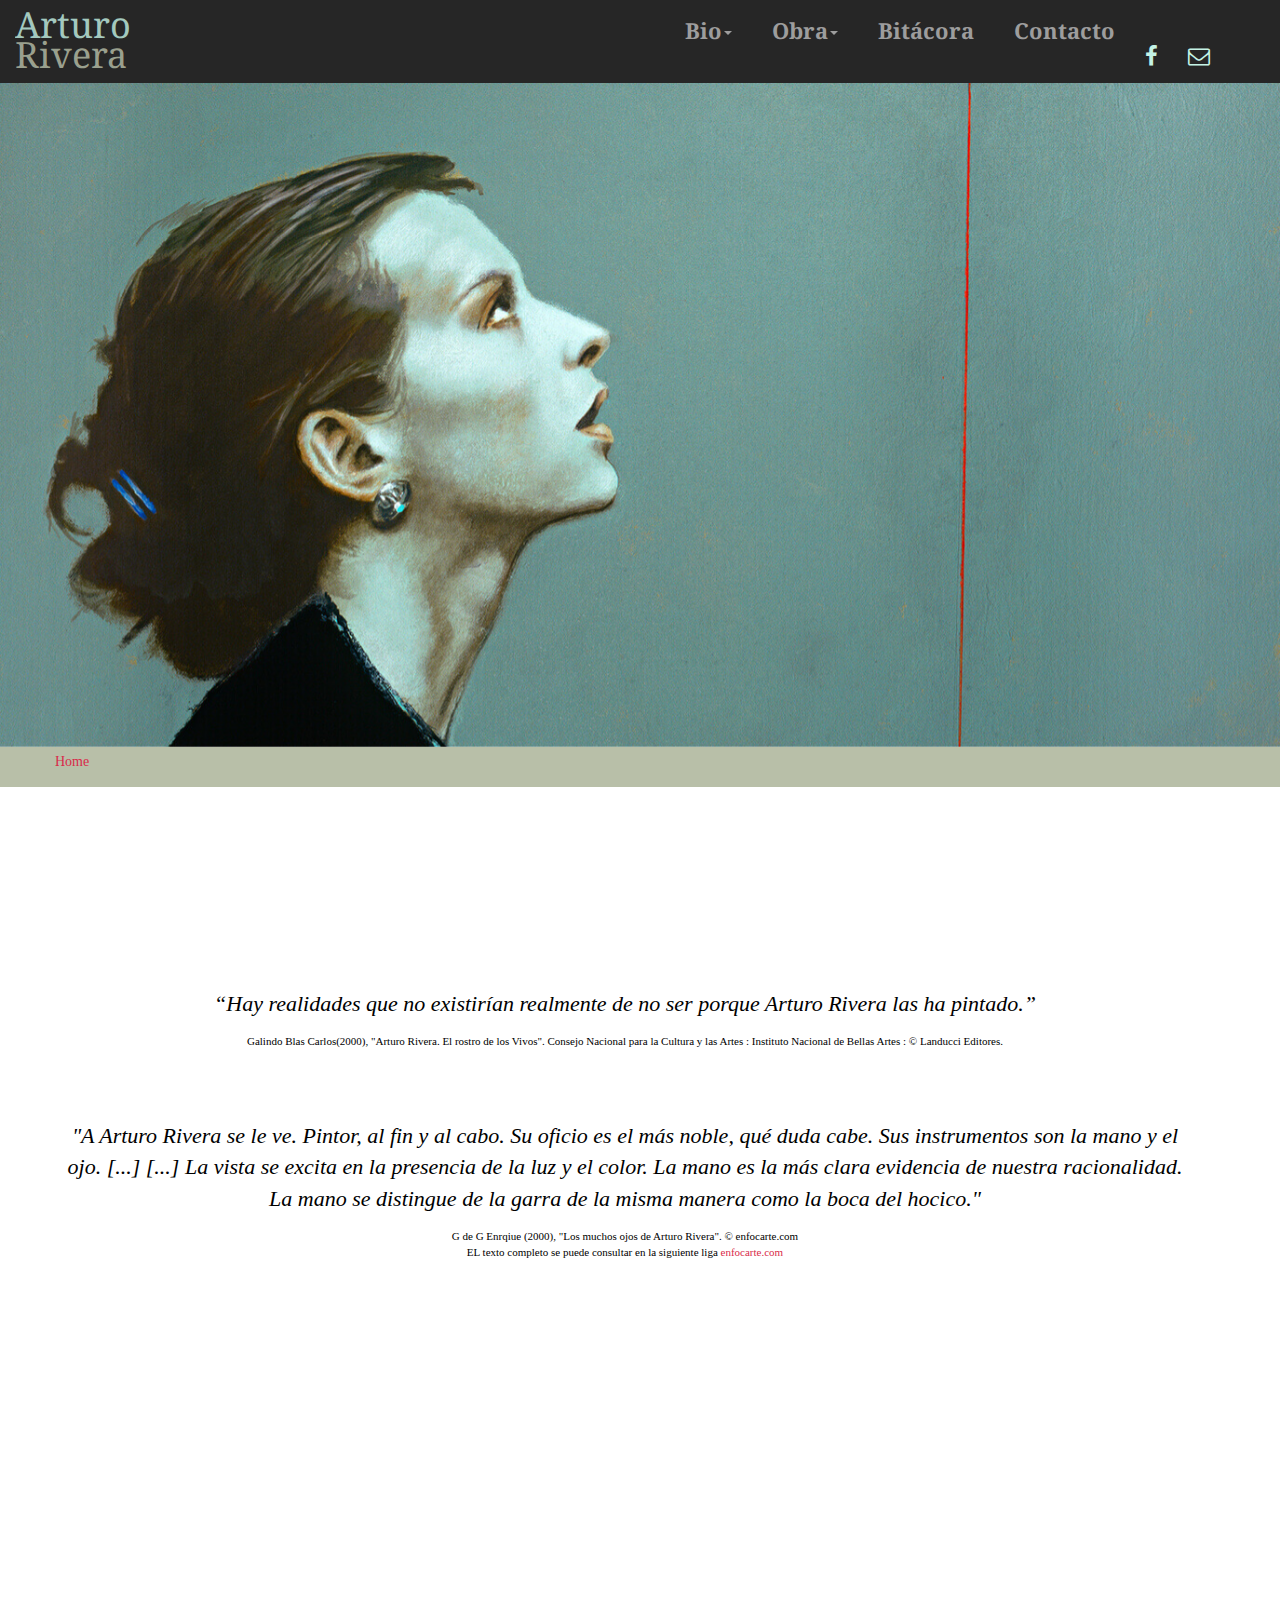
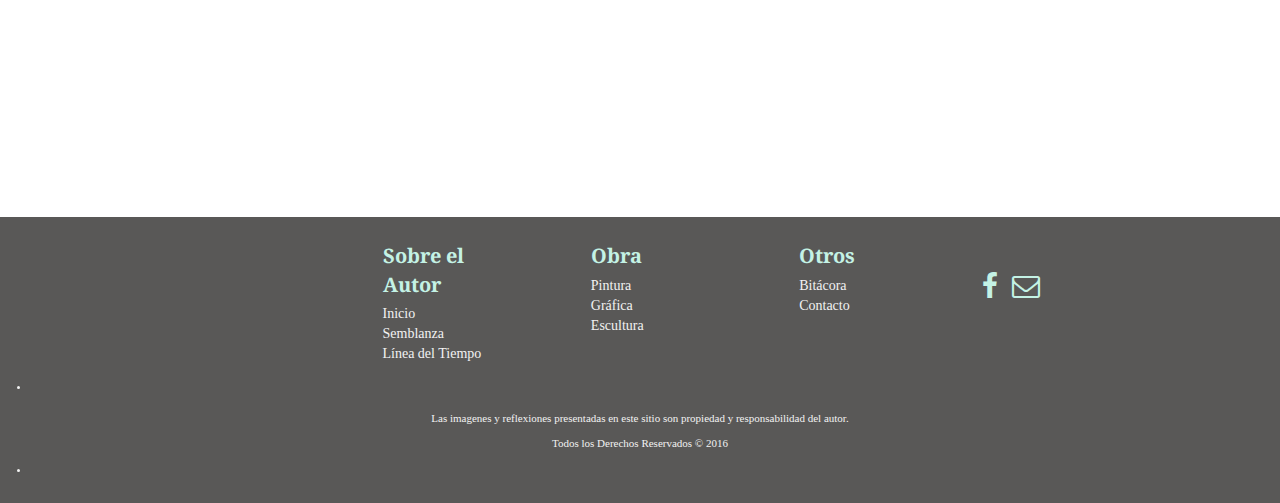
==== commit 68bc520f: "se han colocado los thumbnails del catalogo de pintura, hace falta agregar ficha técnica y hacer que" ====
--- a/documentos/www/index.html
+++ b/documentos/www/index.html
@@ -6,10 +6,6 @@
     <meta http-equiv="X-UA-Compatible" content "IE-edge">
     <meta name="viewport" content="width=device-width, initial-scale=1">
     <title> Arturo Rivera</title>
-
-
-
-
     <!-- Bootstrap CSS-->
     <link href="css/bootstrap.css" rel="stylesheet">
     <link href="css/bootstrap-social.css" rel="stylesheet">
@@ -35,7 +31,7 @@
                       <span class="icon-bar"></span>
                       <span class="icon-bar"></span>
                     </button>
-                    <div class="button logo navbar-brand">
+                    <div id="arturo0" class=" animated button logo navbar-brand">
                         <a href="index.html ">
                             <div class="row ">
                                 <p class="logo0">Arturo</p>
@@ -96,9 +92,27 @@
                 <!-- /.navbar-collapse -->
             </div>
         </nav>
-        <div id="bg" class="transp">
-            <div class="container-fluid row">
-            </div>
+        <div id="" class="transp">
+            <div id="carousel-princ" class="carousel slide" data-ride="carousel">
+                <!-- Wrapper for slides -->
+                <div class="carousel-inner">
+                    <div class="item active">
+                        <img src="../www/data/img/pintura/det/CasinuncaBR00.jpg" alt="...">
+                    </div>
+                    <div class="item">
+                        <img src="../www/data/img/pintura/det/El Mago copBR.jpg" alt="...">
+                    </div>
+                    <div class="item">
+                        <img src="../www/data/img/pintura/det/La paloma BR.jpg" alt="...">
+                    </div>
+                    <div class="item">
+
+                        <img src="../www/data/img/pintura/det/El frasquito copiaBR.jpg" alt="...">
+                    </div>
+
+                </div>
+            </div>
+            <!-- Carousel -->
         </div>
 
         <div class="bread-placeholder">
@@ -111,7 +125,7 @@
 
         <section id="info">
             <div id="texto-inicial-p" class="container-fluid row ">
-                <h1 id="animar-T"class=" invisible titulos">Arturo Rivera</h1>
+                <h1 id="animar-T" class=" invisible titulos">Arturo Rivera</h1>
                 <div class="container  ">
                     <p class="cita ">
                         “Hay realidades que no existirían realmente de no ser porque Arturo Rivera las ha pintado.”
@@ -141,10 +155,10 @@
                     <img id="animar0" class=" invisible img-responsive" src="../www/data/img/pintura/det/pie-depag00-Chikungunya BR.jpg" alt="01" />
                 </div>
                 <div id="img02" class="container col-xs-12 col-sm-4">
-                    <img id ="animar1" class="invisible img-responsive" src="../www/data/img/pintura/det/pie-depag01-Mise en scène BR.jpg" alt="02" />
+                    <img id="animar1" class="invisible img-responsive" src="../www/data/img/pintura/det/pie-depag01-Mise en scène BR.jpg" alt="02" />
                 </div>
                 <div id="img03" class=" container col-xs-12 col-sm-4">
-                    <img id= "animar2"class="invisible img-responsive" src="../www/data/img/pintura/det/pie-depag03-El kanato de la Horda de Oro BR.jpg" alt="03" />
+                    <img id="animar2" class="invisible img-responsive" src="../www/data/img/pintura/det/pie-depag03-El kanato de la Horda de Oro BR.jpg" alt="03" />
                 </div>
             </div>
 
@@ -233,8 +247,8 @@
         </script>
         <script src="appscripts/jquery-1.6.1.min.js" type="text/javascript">
         </script>
-
-
+        <script src="appscripts/myjs.js" type="text/javascript">
+        </script>
         </script>
         <script src="appscripts/jquery-scrolltofixed-min.js" type="text/javascript">
         </script>
@@ -251,7 +265,6 @@
                     classToRemove: 'invisible',
                     offset: 00
                 });
-
             });
         </script>
         <script type="text/javascript">
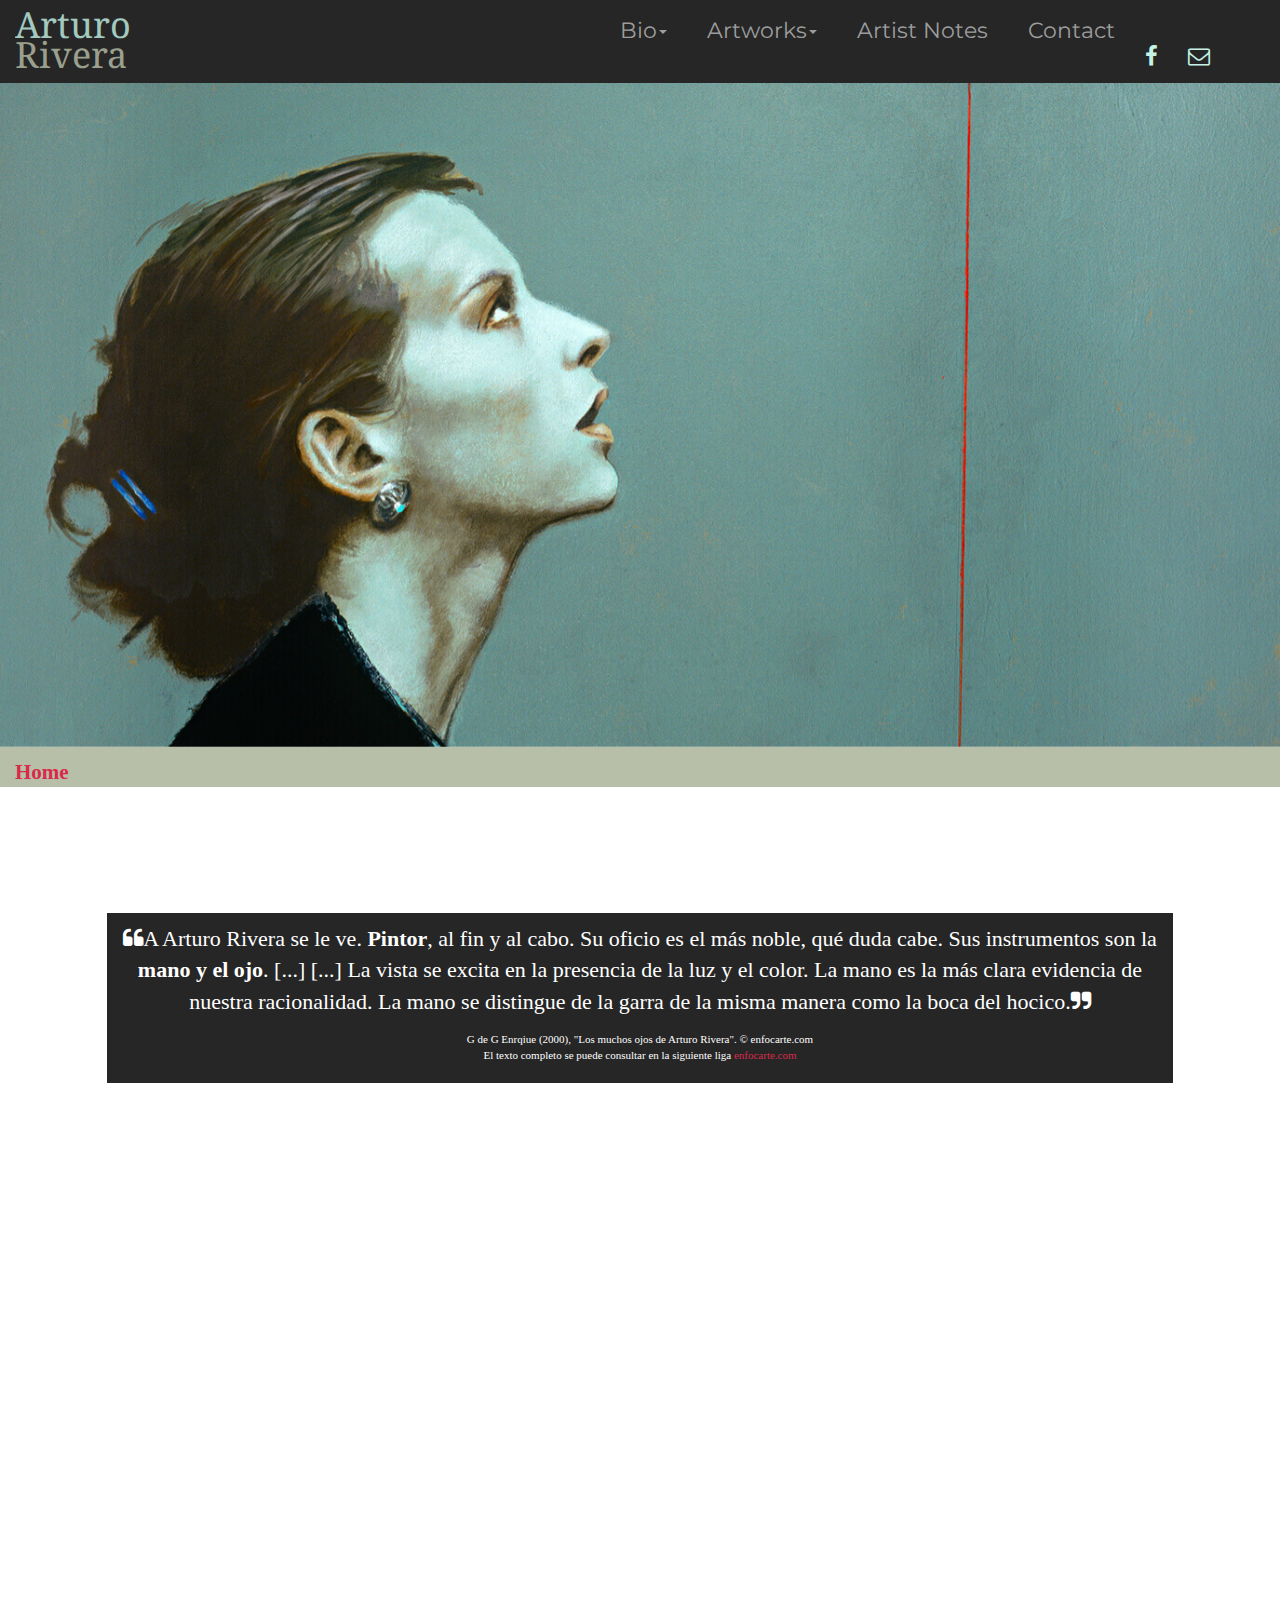
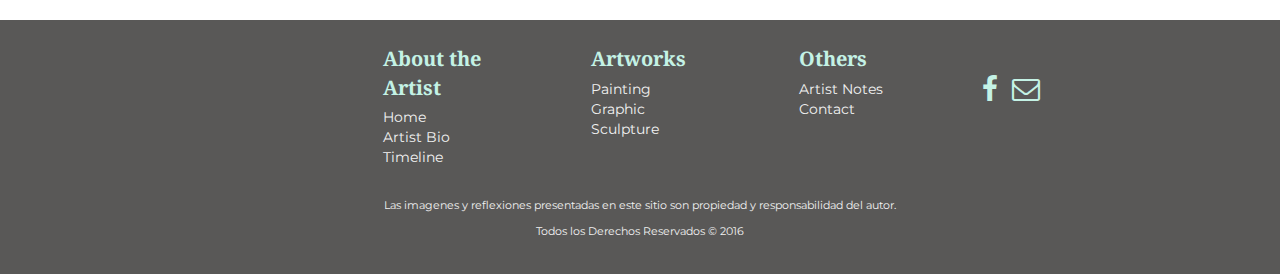
==== commit c9387798: "Ultima version antes de subir el sitio" ====
--- a/documentos/www/index.html
+++ b/documentos/www/index.html
@@ -6,6 +6,23 @@
     <meta http-equiv="X-UA-Compatible" content "IE-edge">
     <meta name="viewport" content="width=device-width, initial-scale=1">
     <title> Arturo Rivera</title>
+
+    <script>
+        (function(i, s, o, g, r, a, m) {
+            i['GoogleAnalyticsObject'] = r;
+            i[r] = i[r] || function() {
+                (i[r].q = i[r].q || []).push(arguments)
+            }, i[r].l = 1 * new Date();
+            a = s.createElement(o),
+                m = s.getElementsByTagName(o)[0];
+            a.async = 1;
+            a.src = g;
+            m.parentNode.insertBefore(a, m)
+        })(window, document, 'script', 'https://www.google-analytics.com/analytics.js', 'ga');
+
+        ga('create', 'UA-86446737-1', 'auto');
+        ga('send', 'pageview');
+    </script>
     <!-- Bootstrap CSS-->
     <link href="css/bootstrap.css" rel="stylesheet">
     <link href="css/bootstrap-social.css" rel="stylesheet">
@@ -53,38 +70,39 @@
                                 <a href="#" class="dropdown-toggle" data-toggle="dropdown" role="button" aria-haspopup="true" aria-expanded="false">Bio<span class="caret"></span></a>
                                 <ul class="dropdown-menu">
                                     <li class="element-nav">
-                                        <a href="semblanza.html">Semblanza</a>
-                                    </li>
-                                    <li class="element-nav">
-                                        <a href="linea.html">Línea del Tiempo</a>
+                                        <a href="semblanza.html">Artist Bio</a>
+                                    </li>
+                                    <li class="element-nav">
+                                        <a href="linea.html">Timeline</a>
                                     </li>
                                 </ul>
                             </li>
                             <li class=" dropdown element-nav">
-                                <a href="#" class="dropdown-toggle" data-toggle="dropdown" role="button" aria-haspopup="true" aria-expanded="false">Obra<span class="caret"></span></a>
+                                <a href="#" class="dropdown-toggle" data-toggle="dropdown" role="button" aria-haspopup="true" aria-expanded="false">Artworks<span class="caret"></span></a>
                                 <ul class="dropdown-menu">
                                     <li class="element-nav">
-                                        <a href="pictorica.html">Pintura</a>
-                                    </li>
-                                    <li class="element-nav">
-                                        <a href="grafica.html">Gráfica</a>
-                                    </li>
-                                    <li class="element-nav">
-                                        <a href="tridi.html">Escultura</a>
+                                        <a href="pictorica.html">Painting</a>
+                                    </li>
+                                    <li class="element-nav">
+                                        <a href="grafica.html">Graphic</a>
+                                    </li>
+                                    <li class="element-nav">
+                                        <a href="tridi.html">Sculpture</a>
                                     </li>
                                 </ul>
                             </li>
                             <li class="element-nav">
-                                <a href="bitacora.html">Bitácora</a>
+                                <a href="bitacora.html">Artist Notes</a>
                             </li>
                             <li class="element-nav">
-                                <a href="contacto.html">Contacto</a>
+                                <a href="contacto.html">Contact</a>
                             </li>
                             <li>
                                 <a class="fa fa-2x fa-facebook-f" href="https://www.facebook.com/profile.php?id=100011959423490&fref=ts"></a>
                             </li>
                             <li>
-                                <a class="fa fa-2x fa-envelope-o" href="mailto:arturorivera1945@gmail.com"></a>
+                                <a class="fa fa-2x fa-envelope-o" href="mailto:contacto@arturorivera-pintor.com"
+></a>
                             </li>
                         </ul>
                     </div>
@@ -92,22 +110,22 @@
                 <!-- /.navbar-collapse -->
             </div>
         </nav>
+
         <div id="" class="transp">
             <div id="carousel-princ" class="carousel slide" data-ride="carousel">
                 <!-- Wrapper for slides -->
                 <div class="carousel-inner">
                     <div class="item active">
-                        <img src="../www/data/img/pintura/det/CasinuncaBR00.jpg" alt="...">
+                        <img class="img-responsive" src="../www/data/img/pintura/det/CasinuncaBR00.jpg" alt="...">
                     </div>
                     <div class="item">
-                        <img src="../www/data/img/pintura/det/El Mago copBR.jpg" alt="...">
+                        <img class="img-responsive" src="../www/data/img/pintura/det/El Mago copBR.jpg" alt="...">
                     </div>
                     <div class="item">
-                        <img src="../www/data/img/pintura/det/La paloma BR.jpg" alt="...">
+                        <img class="img-responsive" src="../www/data/img/pintura/det/La paloma BR.jpg" alt="...">
                     </div>
                     <div class="item">
-
-                        <img src="../www/data/img/pintura/det/El frasquito copiaBR.jpg" alt="...">
+                        <img class="img-responsive" src="../www/data/img/pintura/det/El frasquito copiaBR.jpg" alt="...">
                     </div>
 
                 </div>
@@ -124,33 +142,22 @@
         </div>
 
         <section id="info">
-            <div id="texto-inicial-p" class="container-fluid row ">
+            <div id="texto-inicial-p" class="wrapper">
                 <h1 id="animar-T" class=" invisible titulos">Arturo Rivera</h1>
-                <div class="container  ">
+                <div id="citacion" class="col-xs-offset-1 col-xs-10 text-center ">
                     <p class="cita ">
-                        “Hay realidades que no existirían realmente de no ser porque Arturo Rivera las ha pintado.”
+                        <i class="fa fa-quote-left"></i>A Arturo Rivera se le ve. <b>Pintor</b>, al fin y al cabo. Su oficio es el más noble, qué duda cabe. Sus instrumentos son la <b>mano y el ojo</b>. [...] [...] La vista se excita en la presencia de
+                        la luz y el color. La mano es la más clara evidencia de nuestra racionalidad. La mano se distingue de la garra de la misma manera como la boca del hocico.<i class="fa fa-quote-right"></i>
                     </p>
-                    <p class="subtitulos ">
-                        Galindo Blas Carlos(2000), "Arturo Rivera. El rostro de los Vivos". Consejo Nacional para la Cultura y las Artes : Instituto Nacional de Bellas Artes : © Landucci Editores.
-                    </p>
-                </div>
-                <br><br><br>
-                <div class="container text-center  ">
-
-                    <p class="cita ">
-                        "A Arturo Rivera se le ve. Pintor, al fin y al cabo. Su oficio es el más noble, qué duda cabe. Sus instrumentos son la mano y el ojo. [...] [...] La vista se excita en la presencia de la luz y el color. La mano es la más clara evidencia de nuestra racionalidad.
-                        La mano se distingue de la garra de la misma manera como la boca del hocico."
-                    </p>
-
                     <p class="subtitulos">
                         G de G Enrqiue (2000), "Los muchos ojos de Arturo Rivera". © enfocarte.com
-                        <br> EL texto completo se puede consultar en la siguiente liga <a href="http://www.enfocarte.com/2.13/plastica.html">enfocarte.com</a>
+                        <br> El texto completo se puede consultar en la siguiente liga <a href="http://www.enfocarte.com/2.13/plastica.html">enfocarte.com</a>
                     </p>
-
-                </div>
-            </div>
-
-            <div class=" container-fluid  img-pie">
+                </div>
+
+            </div>
+
+            <div class=" col-xs-12 img-pie">
                 <div id="img01 " class="container col-xs-12 col-sm-4">
                     <img id="animar0" class=" invisible img-responsive" src="../www/data/img/pintura/det/pie-depag00-Chikungunya BR.jpg" alt="01" />
                 </div>
@@ -169,43 +176,43 @@
 
             <div class="container col-sm-2 col-sm-offset-3">
                 <ul>
-                    <li class="footer-title"> Sobre el Autor</li>
+                    <li class="footer-title"> About the Artist</li>
                     <li>
                         <li>
-                            <a href="index.html">Inicio</a>
+                            <a href="index.html">Home</a>
                         </li>
                         <li>
-                            <a href="semblanza.html">Semblanza</a>
+                            <a href="semblanza.html">Artist Bio</a>
                         </li>
                         <li>
-                            <a href="linea.html">Línea del Tiempo</a>
+                            <a href="linea.html">Timeline</a>
                         </li>
                 </ul>
             </div>
 
             <div class="container col-sm-2 ">
                 <ul>
-                    <li class="footer-title"> Obra</li>
-                    <li>
-                        <a href="pictorica.html">Pintura</a>
-                    </li>
-                    <li>
-                        <a href="grafica.html">Gráfica</a>
-                    </li>
-                    <li>
-                        <a href="tridi.html">Escultura</a>
+                    <li class="footer-title"> Artworks</li>
+                    <li>
+                        <a href="pictorica.html">Painting</a>
+                    </li>
+                    <li>
+                        <a href="grafica.html">Graphic</a>
+                    </li>
+                    <li>
+                        <a href="tridi.html">Sculpture</a>
                     </li>
                 </ul>
             </div>
 
             <div class="container col-sm-2 ">
                 <ul>
-                    <li class="footer-title"> Otros</li>
-                    <li>
-                        <a href="pictorica.html">Bitácora</a>
-                    </li>
-                    <li>
-                        <a href="grafica.html">Contacto</a>
+                    <li class="footer-title"> Others</li>
+                    <li>
+                        <a href="pictorica.html">Artist Notes</a>
+                    </li>
+                    <li>
+                        <a href="grafica.html">Contact</a>
                     </li>
                 </ul>
             </div>
@@ -215,7 +222,8 @@
                     <a class="fa fa-2x fa-facebook-f" href="https://www.facebook.com/profile.php?id=100011959423490&fref=ts"></a>
                 </div>
                 <div class="container col-sm-2 ">
-                    <a class="fa fa-2x fa-envelope-o" href="mailto:arturorivera1945@gmail.com"></a>
+                    <a class="fa fa-2x fa-envelope-o" href="mailto:contacto@arturorivera-pintor.com"
+></a>
 
                 </div>
             </div>
@@ -225,8 +233,7 @@
 
 
             <div class="subtitulos container col-xs-12">
-                <li role="separator" class="divider"></li>
-                <br>
+                                <br>
                 <p>
                     Las imagenes y reflexiones presentadas en este sitio son propiedad y responsabilidad del autor.
                 </p>
@@ -234,8 +241,7 @@
                 <p>
                     Todos los Derechos Reservados © 2016
                 </p>
-                <li role="separator" class="divider"></li>
-            </div>
+                            </div>
 
         </div>
 
@@ -258,46 +264,8 @@
         </script>
         <script src="appscripts/myjquery.js" type="text/javascript"></script>
 
-        <script type="text/javascript">
-            $(document).ready(function() {
-                $('#animar0').addClass("hide-me").viewportChecker({
-                    classToAdd: 'visible animated fadeIn',
-                    classToRemove: 'invisible',
-                    offset: 00
-                });
-            });
-        </script>
-        <script type="text/javascript">
-            $(document).ready(function() {
-                $('#animar1').addClass("hide-me").viewportChecker({
-                    classToAdd: 'visible animated fadeIn',
-                    classToRemove: 'invisible',
-                    offset: 100
-                });
-
-            });
-        </script>
-        <script type="text/javascript">
-            $(document).ready(function() {
-                $('#animar2').addClass("hide-me").viewportChecker({
-                    classToAdd: 'visible animated fadeIn',
-                    classToRemove: 'invisible',
-                    offset: 200
-                });
-
-            });
-        </script>
-
-        <script type="text/javascript">
-            $(document).ready(function() {
-                $('#animar-T').addClass("hide-me").viewportChecker({
-                    classToAdd: 'visible animated fadeIn',
-                    classToRemove: 'invisible',
-                    offset: 200
-                });
-
-            });
-        </script>
+        <script src="appscripts/script.js" type="text/javascript"></script>
+
 
     </body>
 
--- a/documentos/www/css/styles.css
+++ b/documentos/www/css/styles.css
@@ -4,7 +4,7 @@
 #D92A4A
 #F2F2F2
 
-AR009
+/*AR00
 #262626
 #DCF2F0
 #C4F2E5
@@ -13,8 +13,6 @@
 */
 
 font-family: 'Montserrat', sans-serif;
-
-
 body {
     font-family: 'Montserrat', sans-serif;
     font-size: 16px;
@@ -22,47 +20,48 @@
     width: 100%;
 }
 
-h1, h2 , h3, h4, h5, h6 {
-  font-family: 'Droid Serif', serif;
+h1, h2, h3, h4, h5, h6 {
+    font-family: 'Droid Serif', serif;
     font-size: 42px !important;
     font-weight: bolder !important;
 }
 
-#titulos{
-
-}
-.hidden{
-  opacity:0;
-}
-.visible{
-  opacity:1;
-}
-
-.carousel{
-
-
-}
+
+.hidden {
+    opacity: 0;
+}
+
+.visible {
+    opacity: 1;
+}
+
+.carousel {}
 
 .carousel img {
-  position: relative;
-  top: 0px;
-  left: 0;
-  min-width: 100%;
-  height: 800px;
-}
+    position: relative;
+    top: 0px;
+    left: 0;
+    min-width: 100%;
+    height: 800px;
+}
+
+#contenido-semb{
+  background-color:#DCF2F0 ;
+}
+
+
 .titulos {
-
-    padding-top: 50px;
-    color:#262626;
+    padding: 0px 0px 0px 5px;
+    color: #262626;
     font-family: 'Droid Serif', serif;
-    font-weight: bolder;
-
+    font-weight: 900;
     padding-bottom: 25px;
 }
-.img-row{
-  align-items: center;
-  padding-top: 10px;
-  padding-bottom: 10px;
+
+.img-row {
+    align-items: center;
+    padding-top: 10px;
+    padding-bottom: 10px;
 }
 
 h1, h2, h3, h4 {
@@ -71,7 +70,6 @@
     font-family: 'Droid Serif', serif;
     font-weight: bolder;
     text-align: center-block;
-    padding-left: 25px;
 }
 
 #rel-pub {
@@ -83,31 +81,35 @@
 }
 
 #footer {
+    font-family: 'Montserrat', sans-serif;
     padding-top: 25px;
     height: auto;
     padding-bottom: 25px;
     color: #F2F2F2;
-
-}
-.footer-title{
-  padding-bottom: 5px;
-  font-family: 'Droid Serif', serif !important;
-  font-weight: bolder !important;
-  text-align: left !important;
-  font-size: 20px !important;
-  color:#C4F2E5; !important
-
-}
-ul{
-  list-style: none!important;
-}
- .subtitulos a{
-  color:#D92A4A !important;
-}
-.subtitulos  {
-  padding-top:5px;
-  font-size:11px;
-  text-align: center;
+}
+
+.footer-title {
+    padding-bottom: 5px;
+    font-family: 'Droid Serif', serif !important;
+    font-weight: bolder !important;
+    text-align: left !important;
+    font-size: 20px !important;
+    color: #C4F2E5;
+    !important
+}
+
+ul {
+    list-style: none!important;
+}
+
+.subtitulos a {
+    color: #D92A4A !important;
+}
+
+.subtitulos {
+    padding-top: 5px;
+    font-size: 11px;
+    text-align: center;
 }
 
 .img-pie {
@@ -116,24 +118,16 @@
     padding-bottom: 75px;
 }
 
-
 .img-ret {
     padding-top: 180px;
     padding-bottom: 50px;
 }
 
-.txt {
-  background-color: #f2f2f2 !important;
-}
-
-#semb.transp {
-  background-image: url('../data/img/pintura/optimizadas/resized-24.jpg');
-  background-position:top;
-  background-repeat: no-repeat;
-  background-size: cover;
-  opacity: 0.99;
-    padding-top: 65px;
-    height:60%;
+.txt p {
+  padding:5px 15px 0px 15px;
+    font-family: 'Montserrat', sans-serif;
+    font-size:16px;
+    text-align:justify;
 }
 
 .espacio {
@@ -153,26 +147,8 @@
     width: 100%;
 }
 
-
-
-#barra-lat-obras  {
-    z-index: 10000px;
-    position: fixed;
-    padding-top: 130px;
-    margin-left: -20px;
-    width: 250px;
-    height: 100%;
-    color: #F2F2F2 !important;
-    background-color: #262626;
-    list-style: none;
-}
-
-#barra-lat-obras > list-group-item{
-
-}
-
 #catalogo {
-  background-color: #f2f2f2;
+    background-color: #f2f2f2;
     padding-top: 120px;
     padding-bottom: 75px;
 }
@@ -186,9 +162,13 @@
 }
 
 .breadcrumb {
+  cursor: pointer;
+    font-size: 1.5em;
+    font-weight:bold ;
     width: 100%;
     position: relative padding-top: 10px;
-    padding-bottom: 5px;
+    padding: 0px 0px 0px 0px;
+    margin:10px 0px 0px 0px;
 }
 
 .container-fluid {
@@ -209,9 +189,10 @@
 
 #texto-inicial-p {
     text-align: center;
-    padding-top: 50px;
-    padding-bottom: 10px;
-    height: auto;
+    font-size: 42px!important;
+    padding-top: 25px;
+    padding-bottom: 15px;
+
 }
 
 .logo {
@@ -227,17 +208,16 @@
     border-color: ;
 }
 
-
-
 .main-nav {
-    font-family: 'Droid Serif', serif;
-    font-weight: bold;
+    font-family: 'Montserrat', sans-serif;
+    font-weight: normal;
 }
 
 .list-group-item a {
     color: #C4F2E5;
     font-size: 22px;
 }
+
 .list-group-item.active a {
     color: #262626;
     font-size: 22px;
@@ -247,7 +227,6 @@
     color: #D92A4A !important;
 }
 
-
 .nav a {
     font-size: 24px;
 }
@@ -279,7 +258,6 @@
 }
 
 #bg {
-
     background-image: url('../data/img/pintura/det/CasinuncaBR00.jpg');
     background-repeat: no-repeat;
     background-size: cover;
@@ -289,31 +267,40 @@
     height: 900px;
 }
 
-.fichas-t {
-    background: transparent !important;
-}
-
 .menu-titulo {
     display: none;
 }
 
-.cita{
+#citacion{
+  background-color: #262626;
+  color:#fff;
+  padding:10px;
+}
+
+.cita {
     font-size: 22px;
-    font-style: oblique;
-}
-
-#bita{
-  padding-top: 150px;
-  padding-bottom: 75px;
-  text-align: left;
-
-}
-#img-ind{
-  padding-left: 20%;
-  padding-top:75px;
-  padding-bottom: 75px;
-}
-#wrapper-lateral  {
+}
+
+#extracto{
+  font-family: 'Montserrat', sans-serif;
+  text-align: rigth;
+  font-size:36px;
+  font-weight: bold;
+  font-stretch:semi-expanded;  ;
+}
+#bita {
+    padding-top: 150px;
+    padding-bottom: 75px;
+    text-align: left;
+}
+
+#img-ind {
+    padding-left: 20%;
+    padding-top: 75px;
+    padding-bottom: 75px;
+}
+
+#wrapper-lateral {
     display: block;
     text-align: letf;
     background-color: #262626;
@@ -323,7 +310,7 @@
     #bg {
         height: auto;
         margin-top: 50px;
-        padding-top: 850px ;
+        padding-top: 850px;
         background-image: url('../data/img/pintura/det/La paloma BRm.jpg');
     }
     #barra-lat-obras {
